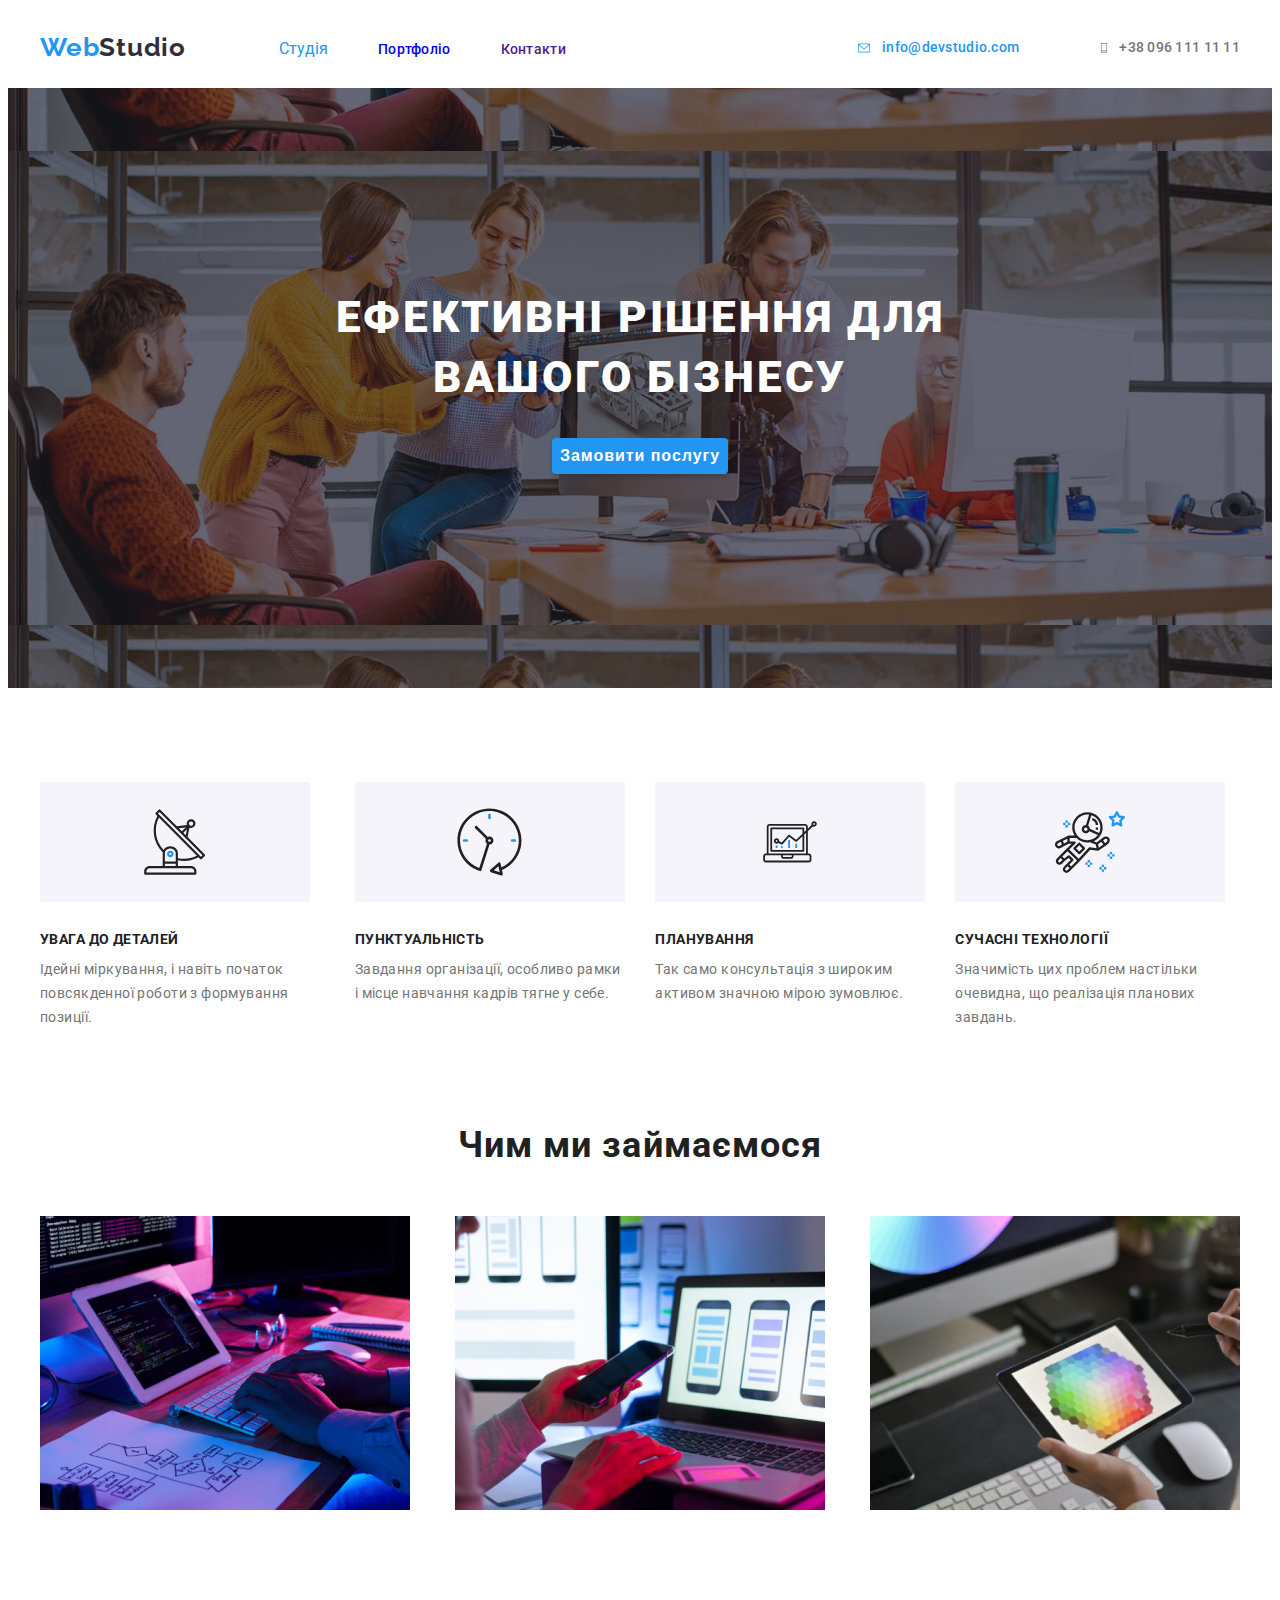
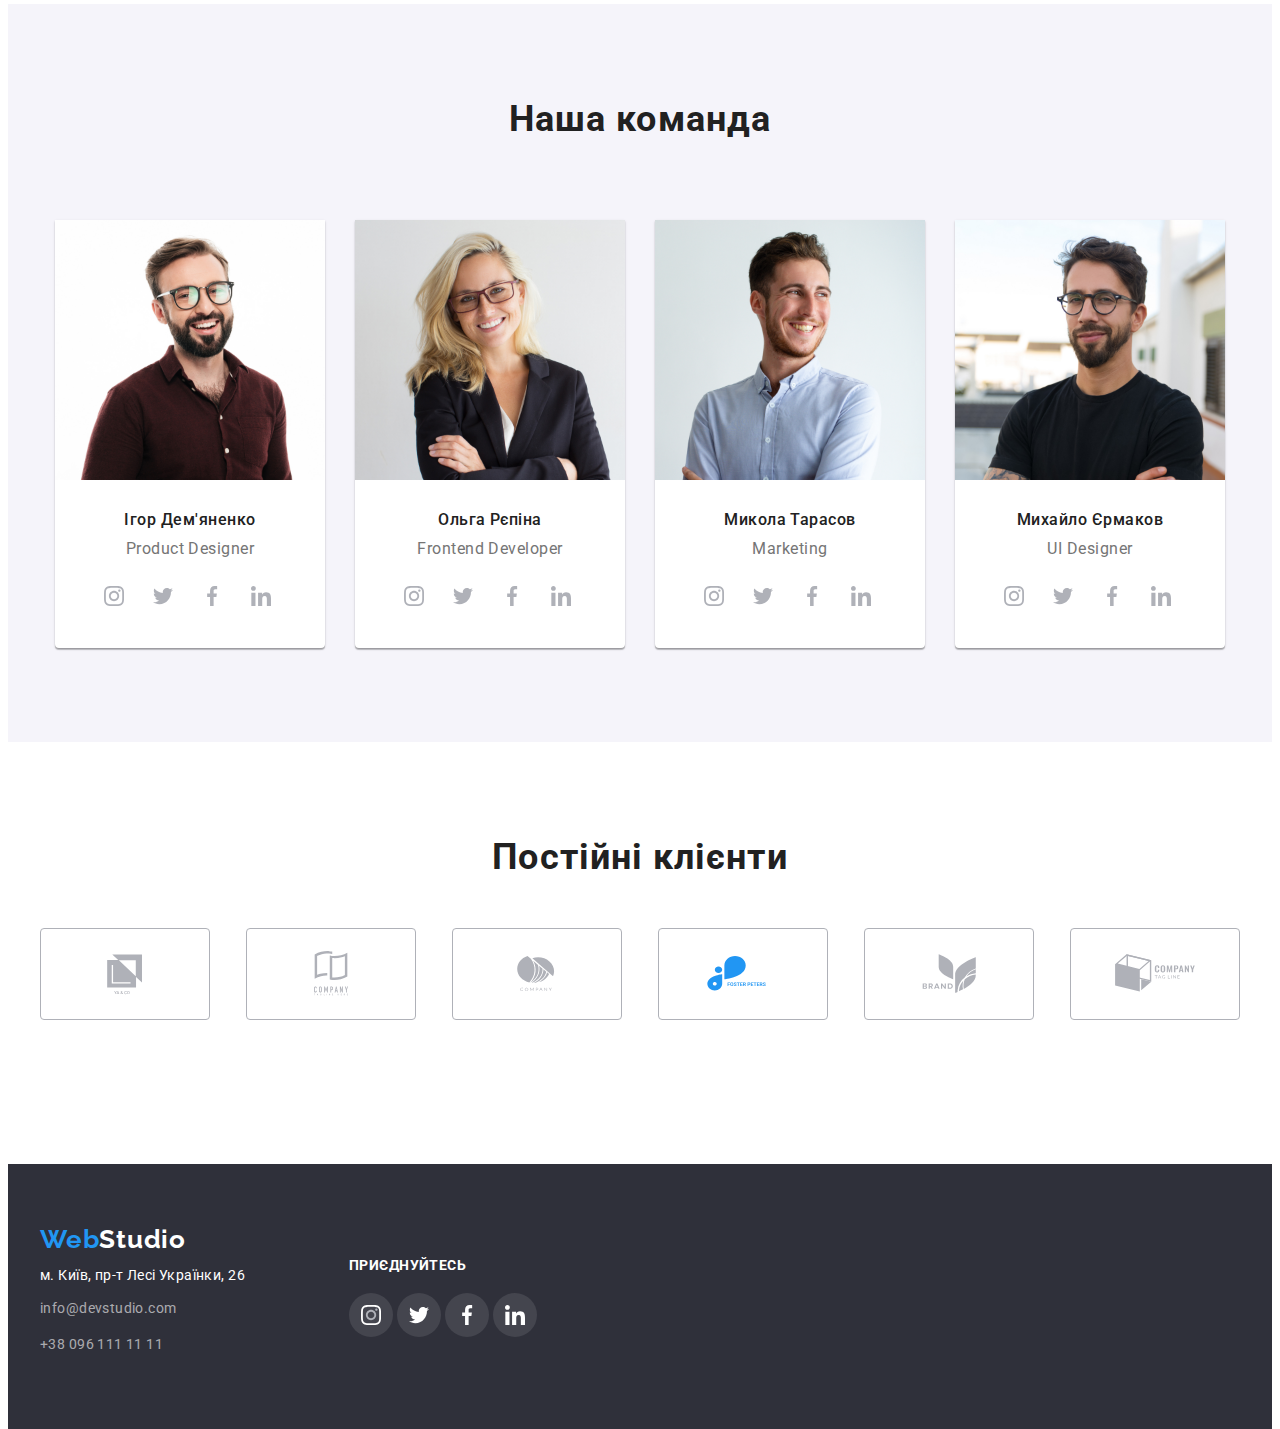
==== index.html @ 9d8afdd5 "Зробили ДЗ 4" ====
<!DOCTYPE html>
<html lang="uk">
   <head>
     <meta charset="UTF-8" />
     <meta http-equiv="X-UA-Compatible" content="IE=edge" />
     <meta name="viewport" content="width=device-width, initial-scale=1.0" />
     <title>Document</title>
     <link rel="preconnect" href="https://fonts.googleapis.com" />
     <link rel="preconnect" href="https://fonts.gstatic.com" crossorigin />
     <link
      href="https://fonts.googleapis.com/css2?family=Montserrat:wght@400;700&family=Raleway:wght@700&family=Roboto:wght@400;500;700;900&display=swap"
      rel="stylesheet"/>
     <link
      rel="stylesheet"
      href="https://cdnjs.cloudflare.com/ajax/libs/modern-normalize/1.0.0/modern-normalize.min.css"
      integrity="sha512-ISS7cAi1PEhQ8jnbJpJZMd29NlhNj4AWYyLOSp2CE/CsHxTCu+r+t0D2yoJudVrd0/8fTVPUVDzY5Tvli75u/g=="
      crossorigin="anonymous"/>

     <link rel="stylesheet" href="./css/styles.css" />
  </head>
  <body>
    <header class="page-header">
      <div class="container main">
        <a href="./index.html" class="logo"><span class="accent">Web</span>Studio</a>
        <nav>
          <ul class="site-nav list">
            <li class="item"><a href="" class="link-current">Студія</a></li>
            <li class="item">
              <a href="./portfolio.html" class="link">Портфоліо</a>
            </li>
            <li class="item"><a href="" class="link">Контакти</a></li>
          </ul>
        </nav>
        <ul class="contakt list">
          <li class="item">
             <a href="mailto:info@devstudio.com" class="contakt-link">
               <svg class="icon-envelope" width="16" hidden="12">
              <use href="./images/symbol-defs.svg#icon-envelope"></use>
             </svg> info@devstudio.com</a>
          </li>
          <li class="item">
             <a href="tel.:+380961111111" class="contakt-type">
              <svg class="icon-tel" width="10" hidden="16">
              <use href="./images/symbol-defs.svg#icon-tel"></use>
             </svg> +38 096 111 11 11</a>
          </li>
        </ul>
      </div>
    </header>
    <main>
      <!-- Герой-->
      <div class="overlay">
        <section class="section-heder content">
         <div class="container">
            <h1 class="section-title">Ефективні рішення для<br/>вашого бізнесу</h1>
            <button type="button" class="button">Замовити послугу</button>
          </div>
       </section>
     </div>

        <section class="section-benefits">
          <div class="container">
             <h1 class="visually-hidden">Наші переваги</h1>
              <ul class="list-benefits">

               <li class="blok">
                 <div class="icon">
                   <svg class="icon-antenna" width="70" hidden="70" >
                     <use href="./images/symbol-defs.svg#icon-antenna"></use>
                   </svg>
                 </div>
                 <h2 class="benefits-text list">УВАГА ДО ДЕТАЛЕЙ</h2>
                 <p class="desc">Ідейні міркування, і навіть початок повсякденної роботи з формування позиції.</p>
                </li>
               
                <li class="blok">
                  <div class="icon">
                    <svg class="icon-clock-1" width="70" hidden="70">
                      <use href="./images/symbol-defs.svg#icon-clock-1"></use>
                    </svg>
                  </div>
                 <h2 class="benefits-text list">ПУНКТУАЛЬНІСТЬ</h2>
                 <p class="desc">
                  Завдання організації, особливо рамки і місце навчання кадрів
                  тягне у себе.</p>
               </li>

               <li class="blok">
                  <div class="icon">
                    <svg class="icon-diagram" width="70" hidden="70">
                     <use href="./images/symbol-defs.svg#icon-diagram"></use>
                    </svg>
                  </div>
                 <h2 class="benefits-text list">ПЛАНУВАННЯ</h2>
                 <p class="desc">Так само консультація з широким активом значною мірою зумовлює.</p>
                </li>

                <li class="blok">
                  <div class="icon">
                     <svg class="icon-astronaut" width="70" hidden="70">
                      <use href="./images/symbol-defs.svg#icon-astronaut"></use>
                     </svg>
                 </div>
                 <h2 class="benefits-text list">СУЧАСНІ ТЕХНОЛОГІЇ</h2>
                 <p class="desc">
                  Значимість цих проблем настільки очевидна, що реалізація
                  планових завдань.</p>
               </li>
             </ul>
           </div>
        </section>

         <section class="section-subtitle aside">
           <div class="container">
              <h2 class="subtitle-text">Чим ми займаємося</h2>
             <ul class="subtitle-main">
               <li class="subtitle-list">
                 <div class="card">
                   <img src="./images/img1.jpg" alt="комп'ютер" width="370"/>
                 </div>
               </li>
               <li class="subtitle-list">
                 <div class="card">
                   <img src="./images/img2.jpg" alt="телефон" width="370"/>
                 </div>
               </li>
               <li class="subtitle-list">
                 <div class="card">
                   <img src="./images/img3.jpg" alt="комп'ютер" width="370"/>
                 </div>
               </li>
             </ul>
           </div>
        </section>

         <section class="team">
           <div class="container">
             <h2 class="team-title">Наша команда</h2>
             <ul class="team-main">
               <li class="team-list">
                 <div class="team-foto">
                   <img src="./images/img4.jpg" alt="Ігор Дем'яненко" width="270"/>
                  </div>
                   <h3 class="team-name">Ігор Дем'яненко</h3>
                   <p class="team-role">Product Designer</p>
                   <div class="networks-name">
                   <div class="icon-networks">
                    <svg class="icon-network-name" width="44" hidden="44" >
                      <use href="./images/symbol-defs.svg#icon-instagram"></use>
                    </svg>
                   </div>
                   <div class="icon-networks">
                    <svg class="icon-network-name" width="44" hidden="44" >
                      <use href="./images/symbol-defs.svg#icon-twitter"></use>
                    </svg>
                  </div>
                  <div class="icon-networks">
                    <svg class="icon-network-name" width="44" hidden="44" >
                      <use href="./images/symbol-defs.svg#icon-facebook"></use>
                    </svg>
                  </div>
                  <div class="icon-networks">
                    <svg class="icon-network-name" width="44" hidden="44" >
                      <use href="./images/symbol-defs.svg#icon-linkedin"></use>
                    </svg>
                  </div>
                  </div> 
                </li>
                
                <li class="team-list">
                   <div class="team-foto">
                     <img src="./images/img5.jpg" alt="Ольга Рєпіна" width="270"/>
                   </div>
                   <h3 class="team-name">Ольга Рєпіна</h3>
                   <p class="team-role">Frontend Developer</p>
                   <div class="networks-name">
                   <div class="icon-networks">
                    <svg class="icon-network-name" width="44" hidden="44" >
                      <use href="./images/symbol-defs.svg#icon-instagram"></use>
                    </svg>
                   </div>
                   <div class="icon-networks">
                    <svg class="icon-network-name" width="44" hidden="44" >
                      <use href="./images/symbol-defs.svg#icon-twitter"></use>
                    </svg>
                  </div>
                  <div class="icon-networks">
                    <svg class="icon-network-name" width="44" hidden="44" >
                      <use href="./images/symbol-defs.svg#icon-facebook"></use>
                    </svg>
                  </div>
                  <div class="icon-networks">
                    <svg class="icon-network-name" width="44" hidden="44" >
                      <use href="./images/symbol-defs.svg#icon-linkedin"></use>
                    </svg>
                  </div>
                  </div> 
                 </li>
                 <li class="team-list">
                 <div class="team-foto">
                   <img src="./images/img6.jpg" alt="Микола Тарасов" width="270"/>
                 </div>
                   <h3 class="team-name">Микола Тарасов</h3>
                   <p class="team-role">Marketing</p>
                   <div class="networks-name">
                   <div class="icon-networks">
                    <svg class="icon-network-name" width="44" hidden="44" >
                      <use href="./images/symbol-defs.svg#icon-instagram"></use>
                    </svg>
                   </div>
                   <div class="icon-networks">
                    <svg class="icon-network-name" width="44" hidden="44" >
                      <use href="./images/symbol-defs.svg#icon-twitter"></use>
                    </svg>
                  </div>
                  <div class="icon-networks">
                    <svg class="icon-network-name" width="44" hidden="44" >
                      <use href="./images/symbol-defs.svg#icon-facebook"></use>
                    </svg>
                  </div>
                  <div class="icon-networks">
                    <svg class="icon-network-name" width="44" hidden="44" >
                      <use href="./images/symbol-defs.svg#icon-linkedin"></use>
                    </svg>
                  </div>
                  </div> 
                 </li>
                 <li class="team-list">
                   <div class="team-foto">
                     <img
                     src="./images/img7.jpg"
                     alt="Михайло Єрмаков"
                     width="270"/>
                   </div>
                   <h3 class="team-name">Михайло Єрмаков</h3>
                   <p class="team-role">UI Designer</p>
                   <div class="networks-name">
                   <div class="icon-networks">
                    <svg class="icon-network-name" width="44" hidden="44" >
                      <use href="./images/symbol-defs.svg#icon-instagram"></use>
                    </svg>
                   </div>
                   <div class="icon-networks">
                    <svg class="icon-network-name" width="44" hidden="44" >
                      <use href="./images/symbol-defs.svg#icon-twitter"></use>
                    </svg>
                  </div>
                  <div class="icon-networks">
                    <svg class="icon-network-name" width="44" hidden="44" >
                      <use href="./images/symbol-defs.svg#icon-facebook"></use>
                    </svg>
                  </div>
                  <div class="icon-networks">
                    <svg class="icon-network-name" width="44" hidden="44" >
                      <use href="./images/symbol-defs.svg#icon-linkedin"></use>
                    </svg>
                    </div>
                  </div> 
                 </li>
              </ul>
           </div>
        </section>
        <section class="clients-cards">
          <div class="container">
              <ul class="list">
                <li>
                 <h3 class="name">Постійні клієнти</h2>
               </li>
               <li>
               <div class="clients">
                <svg class="icon-list" width="44" hidden="44">
                <use href="./images/symbol-defs.svg#icon-Logo"></use>
                </svg> 
                <svg class="icon-list" width="44" hidden="44">
                <use href="./images/symbol-defs.svg#icon-L-compane"></use>
                </svg> 
                <svg class="icon-list" width="44" hidden="44">
                <use href="./images/symbol-defs.svg#icon-Logo-company"></use>
                </svg>
                <svg class="icon-list" width="44" hidden="44">
                <use href="./images/symbol-defs.svg#icon-peners"></use>
                </svg>
                <svg class="icon-list" width="44" hidden="44">
                <use href="./images/symbol-defs.svg#icon-brand"></use>
                </svg>
                <svg class="icon-list" width="44" hidden="44">
                <use href="./images/symbol-defs.svg#icon-company"></use>
                </svg>
               </div>
               </li>
             </ul>
          </div>
        </section>
    </main>
       <footer>
          <section class="part">
             <div class="container footer">
              <div class="container-info">
                 <a href="./index.html" class="logo"><span class="accent">Web</span><span class="studio">Studio</span></a>
                  <address class="info">
                      м. Київ, пр-т Лесі Українки, 26
                  </address>
                 <address>
                   <ul class="info list">
                    <li>
                       <a href="mailto:info@devstudio.com" class="info-link">info@devstudio.com</a>
                     </li>
                     <li>
                       <a href="tel.:+380961111111" class="info-link">+38 096 111 11 11</a>
                     </li>
                   </ul>
               </address>
              </div>
             <div>
              <h3 class="text-name">приєднуйтесь</h3>
              <div class="icon-footer">
                <svg class="icon-name" width="44" hidden="44" >
                  <use href="./images/symbol-defs.svg#icon-instagram"></use>
                </svg>
               </div>
               <div class="icon-footer">
                <svg class="icon-name" width="44" hidden="44" >
                  <use href="./images/symbol-defs.svg#icon-twitter"></use>
                </svg>
               </div>
                <div class="icon-footer">
                <svg class="icon-name" width="44" hidden="44" >
                  <use href="./images/symbol-defs.svg#icon-facebook"></use>
                </svg>
               </div>
                <div class="icon-footer">
                <svg class="icon-name" width="44" hidden="44" >
                  <use href="./images/symbol-defs.svg#icon-linkedin"></use>
                </svg>
                </div>
             </div>
            </div>
        </section>
      </footer>
  </body>
</html>
---- css/styles.css ----
/*цвет основного текста чорный #212121;*/
/*вторичный цвет  #757575;*/
/*акцент  голубой #2196F3;*/
/*цвет фона background: #FFFFFF; */
/* вторичный цвет фона background: #2F303A; */
:root {
  --primary-text-color: #212121;
  --title-text-color: #757575;
  --accent-color: #2196f3;
  --primary-white-color: #ffffff;
  --title-background-color: #2f303a;
}

body {
  color: var(--primary-text-color);
  font-family: "Roboto", sans-serif;
  margin-bottom: 0;
}

.list {
  margin: 0;
  padding: 0;
  list-style: none;
}

img {
  display: block;
  max-width: 100%;
  height: auto;
}

h1,
h2,
h3,
h4,
h5,
h6,
p {
  margin: 0;
}

.container {
  align-items: center;
  width: 1200px;
  margin-left: auto;
  margin-right: auto;
  padding-left: 15px;
  padding-right: 15px;
  /* outline: 2px solid brown; */
}

section {
  padding-top: 94px;
  padding-bottom: 94px;
}

/* Шапка */

.main {
  display: flex;
  height: 80px;
}

.page-header {
  border-botton: 1px solid #ECECEC;
}

.logo {
  margin-right: 93px;
  color: var(--title-background-color);
  font-family: "Raleway", sans-serif;
  font-weight: 700;
  font-size: 26px;
  line-height: 1.2;
  letter-spacing: 0.03em;
  text-decoration: none;
}
.accent {
  color: var(--accent-color);
}

/* site-nav list */

.site-nav {
  display: flex;
}

.site-nav .item + .item {
  margin-left: 50px;
}

.link {
  padding-top: 32px;
  padding-bottom: 32px;

  font-weight: 500;
  font-size: 14px;
  line-height: 1.14;
  letter-spacing: 0.02em;
  text-decoration: none;
}

.link-current {
  padding-top: 32px;
  padding-bottom: 32px;
  color: var(--accent-color);
  text-decoration: none;
}

.link:focus,
.link:hover {
  color: var(--accent-color);
}

/* contakt list */

.contakt {
  display: flex;
  margin-left: auto;
}

.contakt .item + .item {
  margin-left: 40px;
}

.contakt-link {
  color: var(--accent-color);
  text-decoration: none;
  font-style: normal;
  font-weight: 500;
  font-size: 14px;
  line-height: 1.14;
  letter-spacing: 0.02em;
  display: flex;
  align-items: center;
}

.contakt-link:focus,
.contakt-link:hover {
  color: var(--accent-color);
}
.icon-envelope {
  width: 16px;
  height: 12px;
  margin-right: 10px;
  padding: 0;
  margin-bottom: 0;
  fill: currentColor;
}

.icon-envelope:focus,
.icon-envelope:hover {
  color: var(--accent-color);
}
.contakt-type {
  padding-left: 40px;
  color: var(--title-text-color);
  text-decoration: none;
  font-style: normal;
  font-weight: 500;
  font-size: 14px;
  line-height: 1.14px;
  letter-spacing: 0.02em;
  display: flex;
  align-items: center
}
.contakt-type:focus,
.contakt-type:hover {
  color: var(--accent-color);
}

.icon-tel {
  width: 10px;
  height: 16px;
  margin-right: 10px;
  margin-bottom: 0px;
  padding: 0;
  fill: currentColor;
}

.icon-tel:focus,
.icon-tel:hover {
  color: var(--accent-color);
}

/* Герой */
/* секція */

.section-heder {
  text-align: center;
}

.content {
  padding-top: 200px;
  padding-bottom: 200px;
}

.overlay {
  max-width: 1600px;
  height: 600px;
  margin-left: auto;
  margin-right: auto;
  background-image: linear-gradient(to right, rgba(47, 48, 58, 0.4), rgba(47, 48, 58, 0.4)), url(../images/Img-min.jpg);
  background-position: center;
  background-size: contain;
  background-color: var(--title-background-color);

}
.section-title {
  margin-top: 0;
  margin-bottom: 30px;

  color: var(--primary-white-color);
  font-weight: 900;
  font-size: 44px;
  line-height: 1.36;
  text-align: center;
  letter-spacing: 0.06em;
  text-transform: uppercase;
}
.button {
  display: inline-block;
  min-width: 152px;
  border-radius: 4px;
  padding: 11px, 24px;

  color: var(--primary-white-color);
  background: var(--accent-color);
  font-weight: 700;
  font-size: 16px;
  line-height: 1.88;
  letter-spacing: 0.06em;
  text-align: center;
  cursor: pointer;
  box-shadow: 0px 4px 4px rgba(0, 0, 0, 0.15);
  border-color: transparent;
}

.button:hover,
.button:focus {
  color: var(--primary-white-color);
  background-color: var(--accent-color);
}


/* Наші переваги */

.visually-hidden {
  position: absolute;
  white-space: nowrap;
  width: 1px;
  height: 1px;
  overflow: hidden;
  border: 0;
  padding: 0;
  clip: rect(0 0 0 0);
  clip-path: inset(50%);
  margin: -1px;
}

.benefits-text {
  width: 270px;
  margin-bottom: 10px;
  font-weight: 700;
  font-size: 14px;
  line-height: 1.14;
  letter-spacing: 0.03em;
  text-transform: uppercase;
  font-style: normal;
}

.desc {
  color: var(--title-text-color);
  font-weight: 400;
  font-size: 14px;
  line-height: 1.71;
  letter-spacing: 0.03em;
}

.blok {
  display: block;
  margin-right: 30px;
}
.list-benefits {
  display: flex;
  list-style: none;
  padding-left: 0;
  margin-block-start: 0;
  margin-block-end: 0;
}

.blok:last-child {
  margin-right: 0px;
}

.icon {
  display: block;
  width: 270px;
  height: 120px;
  margin-bottom: 30px;
  background-color: #F5F4FA;
}

.icon-antenna {
  height: 70px;
  width: 65.32px;
  margin: 25px 102.34px;
}

.icon-clock-1 {
  height: 70px;
  width: 66.96px;
  margin: 25px 101.54px;
}

.icon-diagram {
  height: 53.60px;
  width: 70px;
  margin: 33px 100px;
}

.icon-astronaut {
  height: 70px; 
  width: 70px;
  margin: 25px 100px;
}

/* Чим ми займаємось */

.subtitle-text {
  margin-top: 0;
  margin-bottom: 50px;

  color: var(--primary-text-color);
  font-weight: 700;
  font-size: 36px;
  line-height: 1.17;
  letter-spacing: 0.03em;
  text-align: center;
}

.aside {
  padding-top: 0px;
}

.subtitle-main {
  margin: 0;
  padding: 0;
  display: flex;
  max-width: 100%;
  height: auto;
  justify-content: space-between;
  flex-wrap: wrap;
}

.subtitle-list {
  list-style: none; 
}

.subtitle-main:nth-child(3n) {
  margin-right: 0px;
}

/* Наша команда */

.team {
  background: #f5f4fa;
}

.team-main {
  margin: 0;
  padding: 0;
  list-style: none;
  display: flex;
  flex-wrap: wrap;
  justify-content: center;
  margin-left: calc(-1*30);
  margin-top: calc(-1*30);
}

.team-main > .team-list {
  margin-right: 30px;
  margin-top: 30px;
  flex-basis: calc(100% / 4 - 30px);
}

.team-list:nth-child(4n) {
  margin-right: 0px;
}

.team-list {
  background: #FFFFFF;
  box-shadow: 0px 1px 3px rgba(0, 0, 0, 0.12), 0px 1px 1px rgba(0, 0, 0, 0.14), 0px 2px 1px rgba(0, 0, 0, 0.2);
  border-radius: 0px 0px 4px 4px;
  
}
.team-title {
  margin-top: 0px;
  margin-bottom: 50px;

  color: var(--primary-text-color);
  font-weight: 700;
  font-size: 36px;
  line-height: 1.17;
  letter-spacing: 0.03em;
  text-align: center;
}
.team-name {
  margin-top: 30px;
  margin-bottom: 10px;

  color: var(--primary-text-color);
  font-weight: 500;
  font-size: 16px;
  line-height: 1.19;
  letter-spacing: 0.03em;
  text-align: center;
}
.team-role {
  margin-top: 0px;
  margin-bottom: 0px;
  padding-bottom: 16px;

  color: var(--title-text-color);
  font-weight: 400;
  font-size: 16px;
  line-height: 1.19;
  letter-spacing: 0.03em;
  text-align: center;
 }

 .icon-network-name {
  display: inline-flex;
  width: 20px;
  height: 20px;
  margin: 12px; 
  fill: #AFB1B8;
}

.icon-networks {
  display: inline-flex;
  width: 44px;
  height: 44px; 
  margin-right: 5px;
  margin-bottom: 30px;
  border-radius: 50%;
  
}

.icon-network-name:focus,
.icon-network-name:hover {
  fill: var(--primary-white-color);
}

.icon-networks:focus,
.icon-networks:hover {
  cursor: pointer;
  background-color: var(--accent-color);
}

.networks-name {
  display: flex;
 justify-content: center;
}
 
 

 /* Постійні клієнти */

 .clients {
  display: flex;
  justify-content: space-between;
  gap: 30px;
 }

 .name {
  margin-bottom: 50px;
  font-weight: 700;
  font-size: 36px;
  text-align: center;
  letter-spacing: 0.03em;
 }

.icon-list {
  display: inline-flex;
  width: 170px;
  height: 92px;
  box-sizing: border-box;
  border: 1px solid #AFB1B8;
  border-radius: 4px;
  margin-bottom: 50px;
  flex-basis: calc((100%-150px)/6);
}
.icon-list:focus,
.icon-list:hover {
  cursor: pointer;
  border-color: var(--accent-color);
}

 
/* Футер */

.info {
  color: #ffffff;
  font-style: normal;
  font-weight: 400;
  font-size: 14px;
  line-height: 1.71;
  letter-spacing: 0.03em;
  margin-top: 9px;
}

.studio {
  color: var(--primary-white-color);
}

.info-link {
  margin-bottom: 12px;
  display: inline-block;
  color: rgba(255, 255, 255, 0.6);
  font-weight: 400;
  font-size: 14px;
  line-height: 1.71;
  letter-spacing: 0.03em;
  text-decoration: none;
}
.part {
  padding-top: 60px;
  padding-bottom: 60px;
  background-color: var(--title-background-color);
}

.text-name {
  margin-bottom: 20px;
  font-weight: 700;
  font-size: 14px;
  line-height: 16px;
  letter-spacing: 0.03em;
  text-transform: uppercase;
  color: #FFFFFF;
}

.icon-footer{
  display: inline-flex;
  width: 44px;
  height: 44px;
  background: rgba(255, 255, 255, 0.1);
  border-radius: 50%;
  
}
.icon-name {
  display: block;
  width: 20px;
  height: 20px;
  margin: 12px;
  fill: var(--primary-white-color);
}

.icon-name:focus,
.icon-name:hover {
  cursor: pointer;
}

.icon-footer:focus,
.icon-footer:hover {
  background: var(--accent-color);
}
.container-info {
  margin-right: 70px;
}

.footer {
  display: flex;
  justify-content: left;
}

/* Портфоліо */

/* Герой */

.button-type {
  padding: 6px 22px;
  margin-right: 8px;
  color: var(--primary-text-color);
  font-weight: 500;
  font-size: 16px;
  line-height: 1.63;
  text-align: center;
  letter-spacing: 0.03em;
  cursor: pointer;
  border-radius: 4px;
  border-color: transparent;
}

.button-type:hover,
.button-type:focus {
  color: #ffffff;
  background-color: var(--accent-color);
  box-shadow: 0px 3px 1px rgba(0, 0, 0, 0.1), 0px 1px 2px rgba(0, 0, 0, 0.08), 0px 2px 2px rgba(0, 0, 0, 0.12);
  border-radius: 4px;
}

.button-list {
  padding-bottom: 56px;
  padding-left: 0px;
  display: flex;
  justify-content: center;
}

.button-type:last-child {
  margin-right: 0px;
}

.project-name {
  margin-top: 0px;
  margin-left: 24px;
  margin-bottom: 4px;
  margin-right: 24px;

  font-weight: 700;
  font-size: 18px;
  line-height: 2;
  letter-spacing: 0.06em;
}

.project-link {
  margin-top: 20px;
  margin-left: 24px;
  margin-bottom: 20px;
  margin-right: 24px;

  color: var(--title-text-color);
  font-weight: 400;
  font-size: 16px;
  line-height: 1.88;
  letter-spacing: 0.03em;
}

.card-set {
  list-style: none;
  flex-wrap: wrap;
  display: flex;
  justify-content: center;
}

.list-card  {
  width: 370px;
  box-sizing: border-box;
  border: 1px solid #EEEEEE;
  margin-right: 30px;
  margin-bottom: 30px;
  flex: calc(100%/3 - 60px);
  
}

.list-card:focus,
.list-card:hover {
  cursor: pointer;
  background: #FFFFFF;
  border: 1px solid #EEEEEE;
  box-shadow: 0px 1px 1px rgba(0, 0, 0, 0.12), 0px 4px 4px rgba(0, 0, 0, 0.06), 1px 4px 6px rgba(0, 0, 0, 0.16);
}

.list-card:nth-child(3n) {
  margin-right: 0px; 
} 

.list-card:nth-last-child(-n + 3) { 
  margin-bottom: 0px;
}
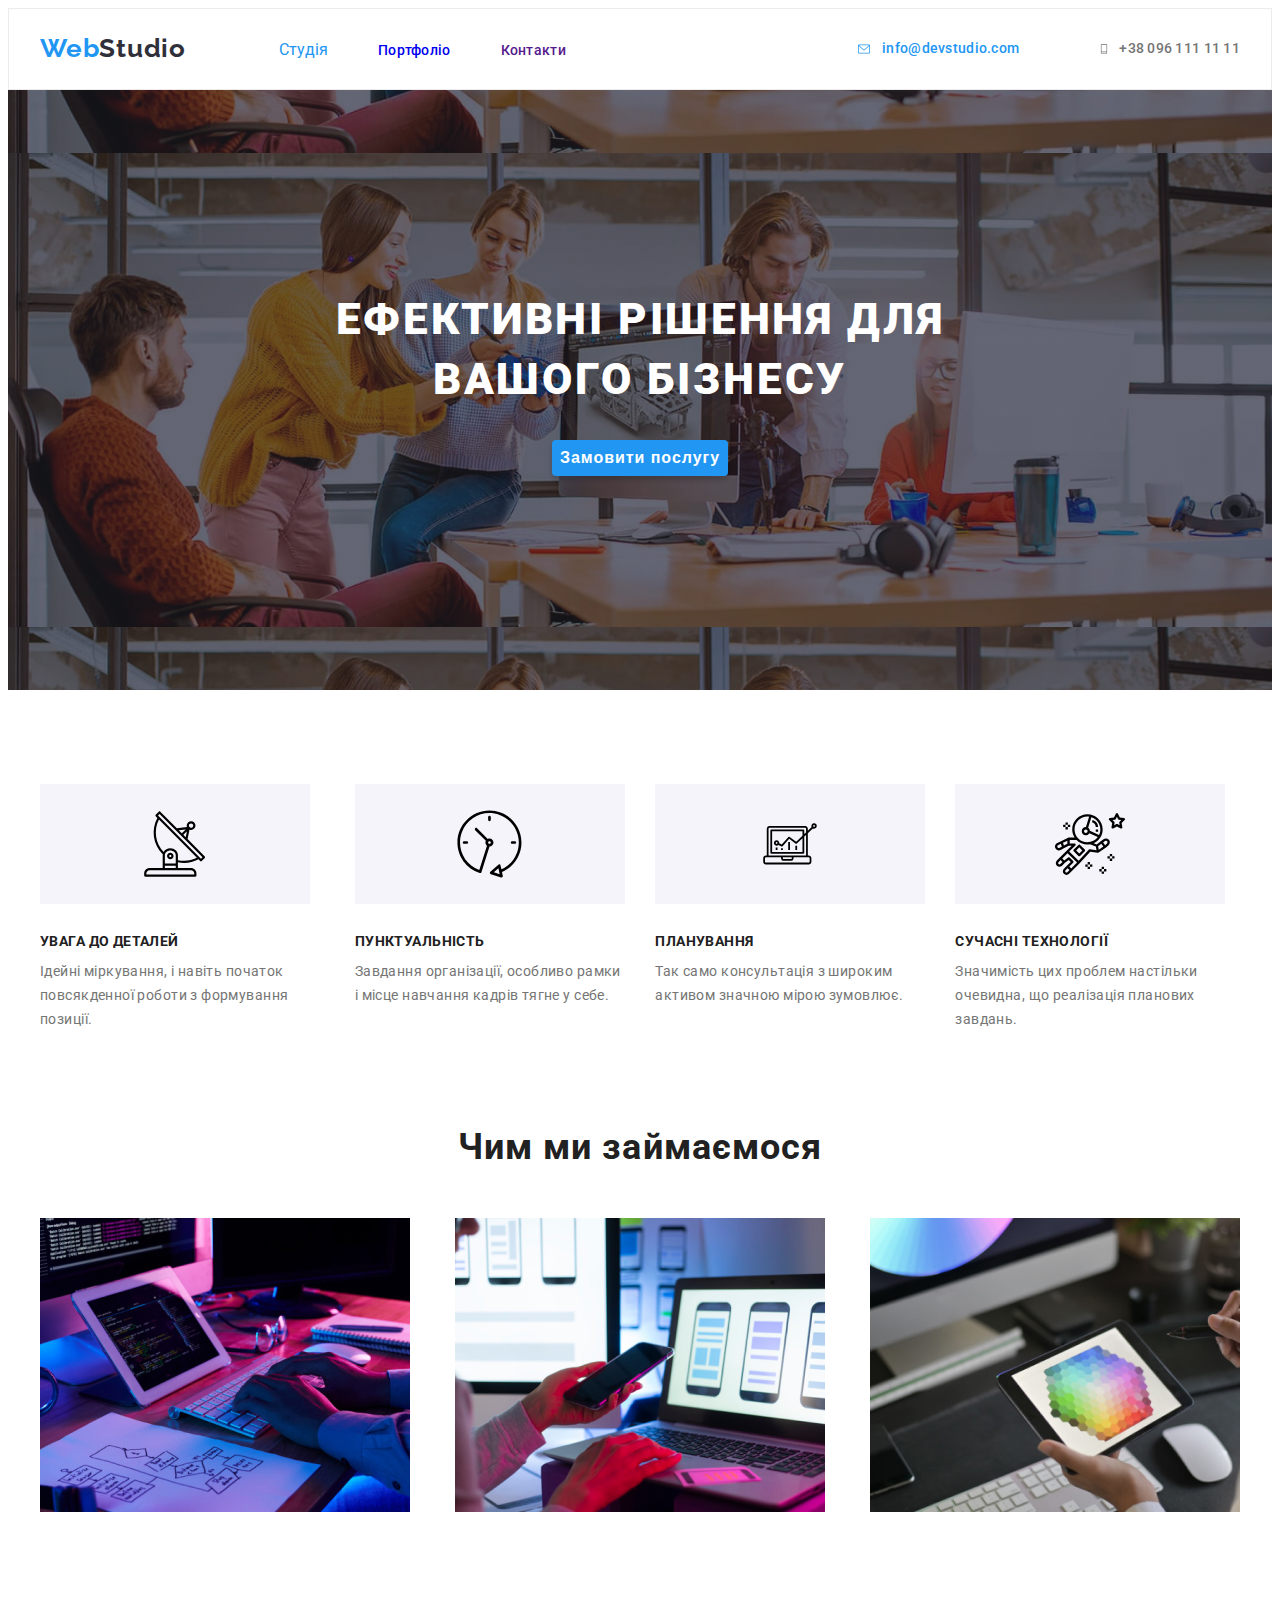
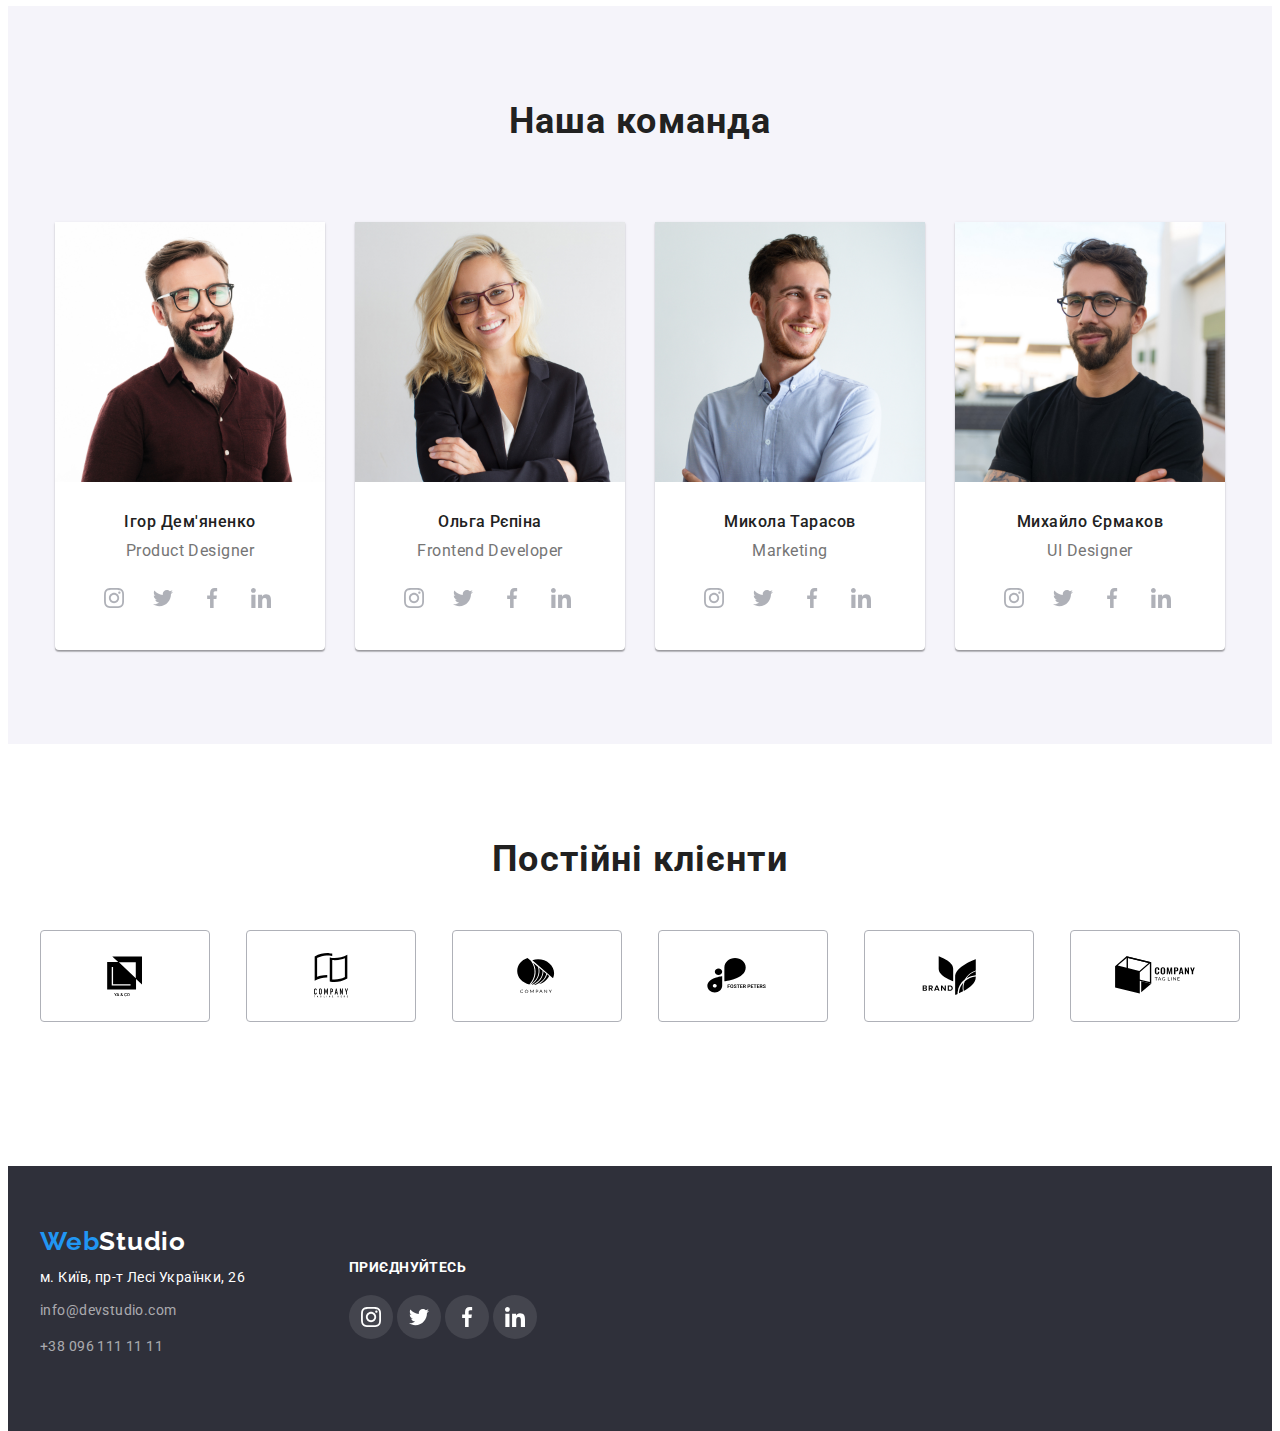
==== commit a958d237: "зробили бордер" ====
--- a/index.html
+++ b/index.html
@@ -15,7 +15,6 @@
       href="https://cdnjs.cloudflare.com/ajax/libs/modern-normalize/1.0.0/modern-normalize.min.css"
       integrity="sha512-ISS7cAi1PEhQ8jnbJpJZMd29NlhNj4AWYyLOSp2CE/CsHxTCu+r+t0D2yoJudVrd0/8fTVPUVDzY5Tvli75u/g=="
       crossorigin="anonymous"/>
-
      <link rel="stylesheet" href="./css/styles.css" />
   </head>
   <body>
--- a/css/styles.css
+++ b/css/styles.css
@@ -62,7 +62,7 @@
 }
 
 .page-header {
-  border-botton: 1px solid #ECECEC;
+  border: 1px solid #ECECEC;
 }
 
 .logo {
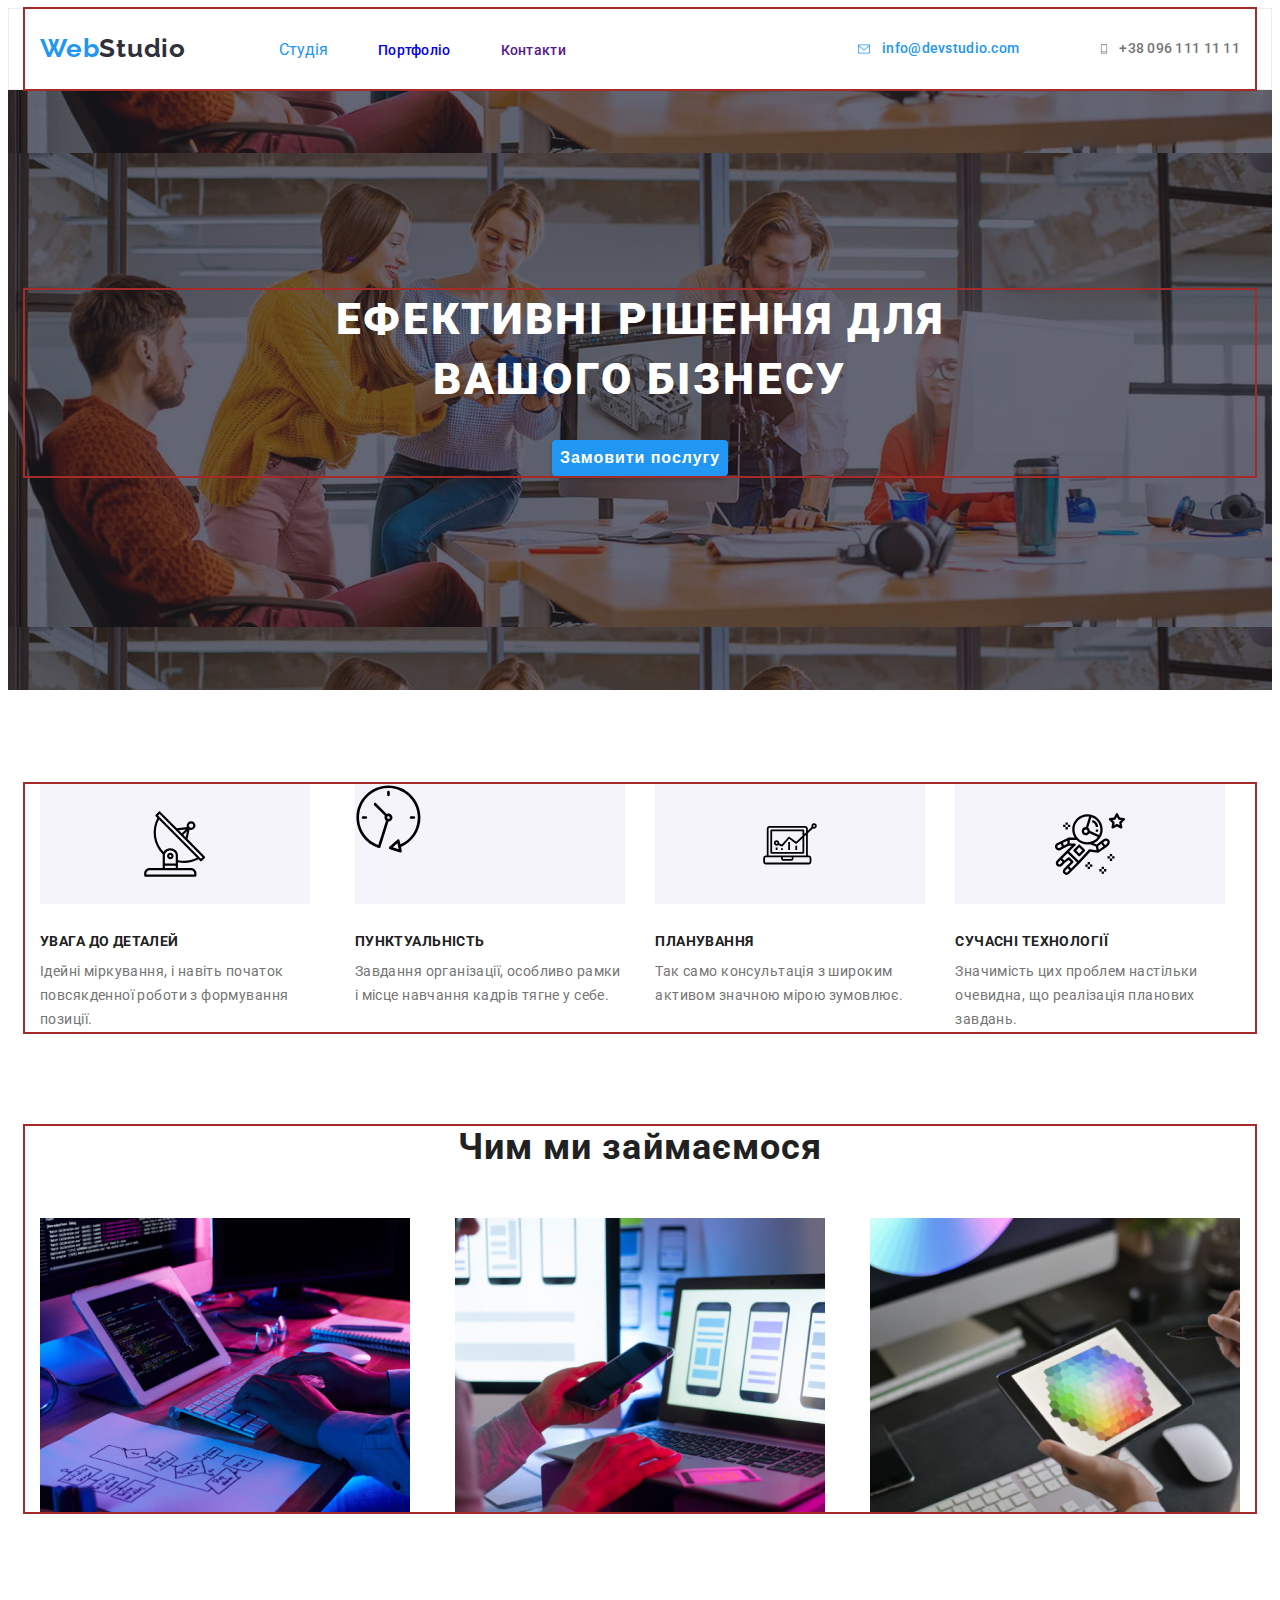
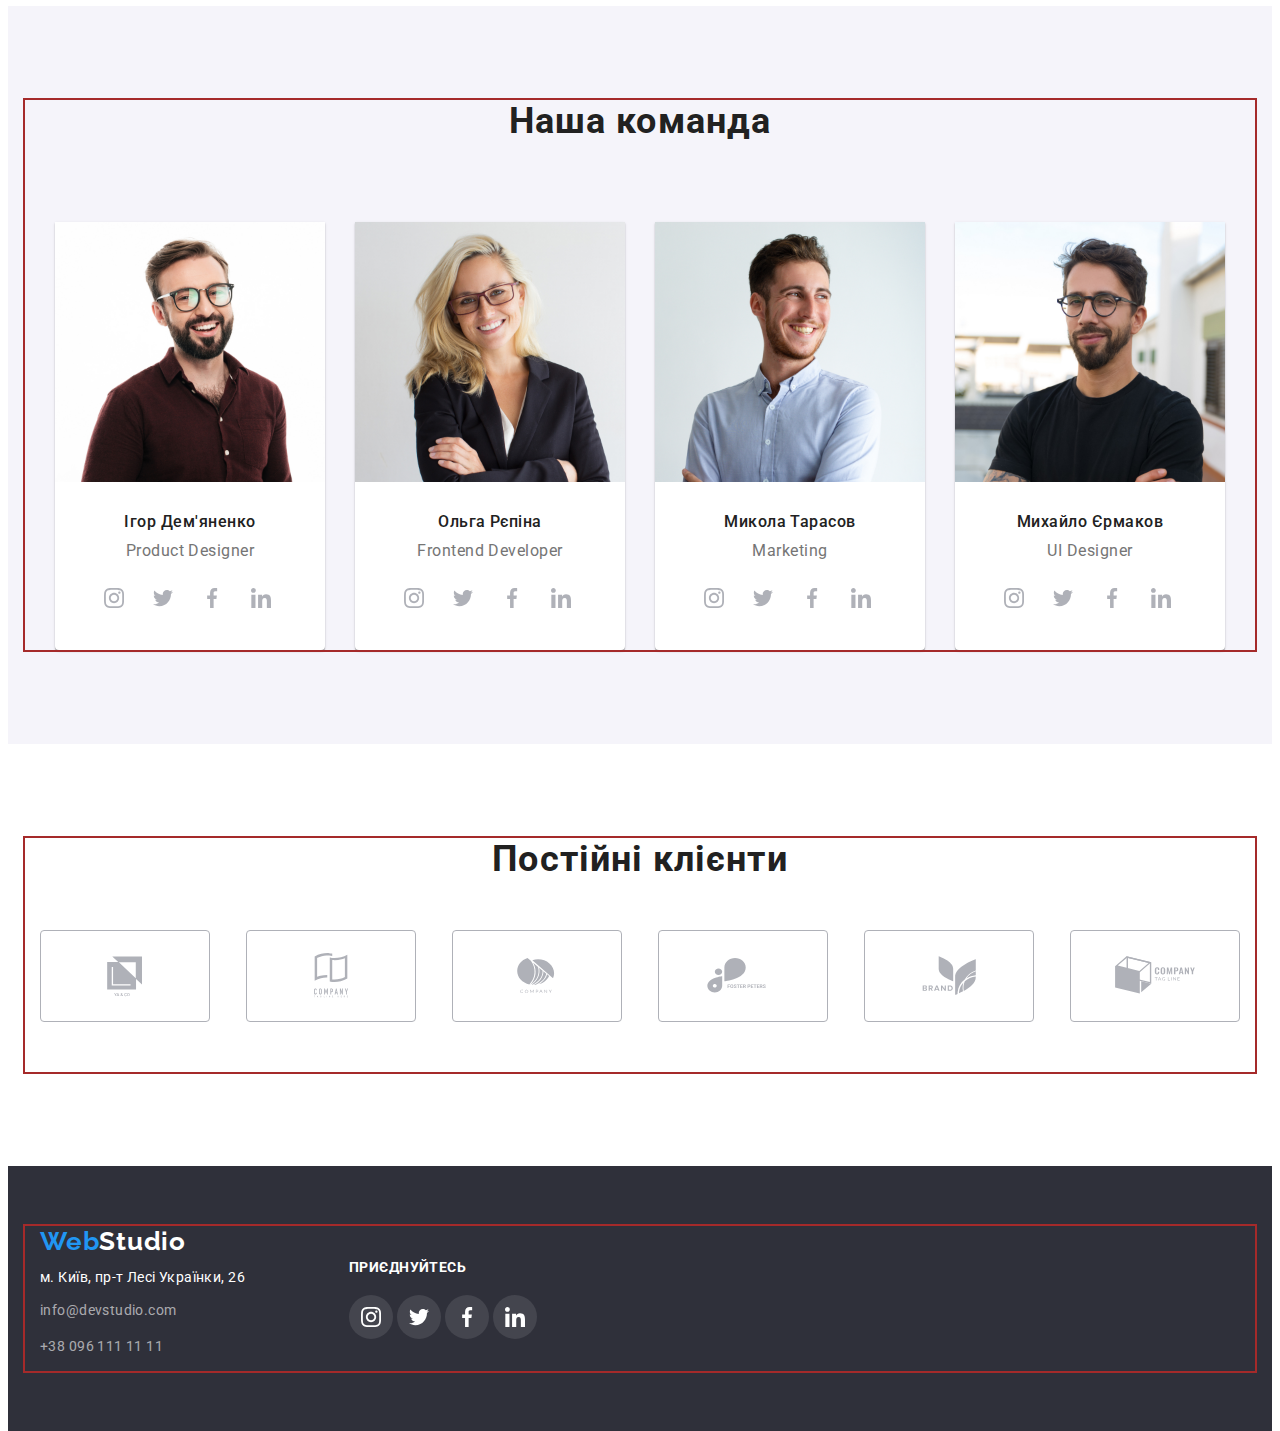
==== commit 96b85de7: "зробили постійних клієнтів" ====
--- a/index.html
+++ b/index.html
@@ -136,34 +136,30 @@
            <div class="container">
              <h2 class="team-title">Наша команда</h2>
              <ul class="team-main">
-               <li class="team-list">
-                 <div class="team-foto">
-                   <img src="./images/img4.jpg" alt="Ігор Дем'яненко" width="270"/>
-                  </div>
+                 <li class="team-list">
+                    <div class="team-foto">
+                      <img src="./images/img4.jpg" alt="Ігор Дем'яненко" width="270"/>
+                    </div>
                    <h3 class="team-name">Ігор Дем'яненко</h3>
                    <p class="team-role">Product Designer</p>
-                   <div class="networks-name">
-                   <div class="icon-networks">
-                    <svg class="icon-network-name" width="44" hidden="44" >
-                      <use href="./images/symbol-defs.svg#icon-instagram"></use>
-                    </svg>
-                   </div>
-                   <div class="icon-networks">
-                    <svg class="icon-network-name" width="44" hidden="44" >
-                      <use href="./images/symbol-defs.svg#icon-twitter"></use>
-                    </svg>
-                  </div>
-                  <div class="icon-networks">
-                    <svg class="icon-network-name" width="44" hidden="44" >
-                      <use href="./images/symbol-defs.svg#icon-facebook"></use>
-                    </svg>
-                  </div>
-                  <div class="icon-networks">
-                    <svg class="icon-network-name" width="44" hidden="44" >
-                      <use href="./images/symbol-defs.svg#icon-linkedin"></use>
-                    </svg>
-                  </div>
-                  </div> 
+                   <ul class="networks-name">
+                      <li class="icon-networks">
+                       <svg class="icon-network-name" width="44" hidden="44" >
+                       <use href="./images/symbol-defs.svg#icon-instagram"></use></svg>
+                     </li>
+                     <li class="icon-networks">
+                       <svg class="icon-network-name" width="44" hidden="44" >
+                       <use href="./images/symbol-defs.svg#icon-twitter"></use></svg>
+                     </li>
+                     <li class="icon-networks">
+                       <svg class="icon-network-name" width="44" hidden="44" >
+                        <use href="./images/symbol-defs.svg#icon-facebook"></use></svg>
+                     </li>
+                     <li class="icon-networks">
+                        <svg class="icon-network-name" width="44" hidden="44" >
+                        <use href="./images/symbol-defs.svg#icon-linkedin"></use></svg>
+                     </li>
+                    </ul> 
                 </li>
                 
                 <li class="team-list">
--- a/css/styles.css
+++ b/css/styles.css
@@ -46,7 +46,7 @@
   margin-right: auto;
   padding-left: 15px;
   padding-right: 15px;
-  /* outline: 2px solid brown; */
+  outline: 2px solid brown;
 }
 
 section {
@@ -308,9 +308,11 @@
 }
 
 .icon-clock-1 {
+  
   height: 70px;
   width: 66.96px;
-  margin: 25px 101.54px;
+  /* margin: 25px 101.54px; */
+
 }
 
 .icon-diagram {
@@ -449,22 +451,24 @@
 
 .icon-network-name:focus,
 .icon-network-name:hover {
-  fill: var(--primary-white-color);
+  cursor: pointer;
+  color: var(--primary-white-color);
+  
 }
 
 .icon-networks:focus,
 .icon-networks:hover {
-  cursor: pointer;
+  
+  
   background-color: var(--accent-color);
 }
 
 .networks-name {
   display: flex;
- justify-content: center;
+  padding-inline-start: 0px;
+  justify-content: center;
 }
  
- 
-
  /* Постійні клієнти */
 
  .clients {
@@ -477,6 +481,7 @@
   margin-bottom: 50px;
   font-weight: 700;
   font-size: 36px;
+  line-height: 1.17;
   text-align: center;
   letter-spacing: 0.03em;
  }
@@ -485,6 +490,7 @@
   display: inline-flex;
   width: 170px;
   height: 92px;
+  fill: #AFB1B8;
   box-sizing: border-box;
   border: 1px solid #AFB1B8;
   border-radius: 4px;
@@ -494,6 +500,7 @@
 .icon-list:focus,
 .icon-list:hover {
   cursor: pointer;
+  fill: var(--accent-color);
   border-color: var(--accent-color);
 }
 
@@ -588,20 +595,21 @@
   text-align: center;
   letter-spacing: 0.03em;
   cursor: pointer;
+  border-color: transparent;
+  box-shadow: 0px 3px 1px rgba(0, 0, 0, 0.1), 0px 1px 2px rgba(0, 0, 0, 0.08), 0px 2px 2px rgba(0, 0, 0, 0.12);
   border-radius: 4px;
-  border-color: transparent;
+
 }
 
 .button-type:hover,
 .button-type:focus {
   color: #ffffff;
   background-color: var(--accent-color);
-  box-shadow: 0px 3px 1px rgba(0, 0, 0, 0.1), 0px 1px 2px rgba(0, 0, 0, 0.08), 0px 2px 2px rgba(0, 0, 0, 0.12);
-  border-radius: 4px;
+  
 }
 
 .button-list {
-  padding-bottom: 56px;
+  margin-bottom: 56px;
   padding-left: 0px;
   display: flex;
   justify-content: center;
@@ -639,18 +647,20 @@
 .card-set {
   list-style: none;
   flex-wrap: wrap;
-  display: flex;
+  display: inline-flex;
   justify-content: center;
+  /* padding-inline-start:0px; */
 }
 
 .list-card  {
+  display: block;
   width: 370px;
-  box-sizing: border-box;
-  border: 1px solid #EEEEEE;
+  height: 404px;
   margin-right: 30px;
   margin-bottom: 30px;
   flex: calc(100%/3 - 60px);
-  
+  box-sizing: border-box;
+  border: 1px solid #EEEEEE;
 }
 
 .list-card:focus,
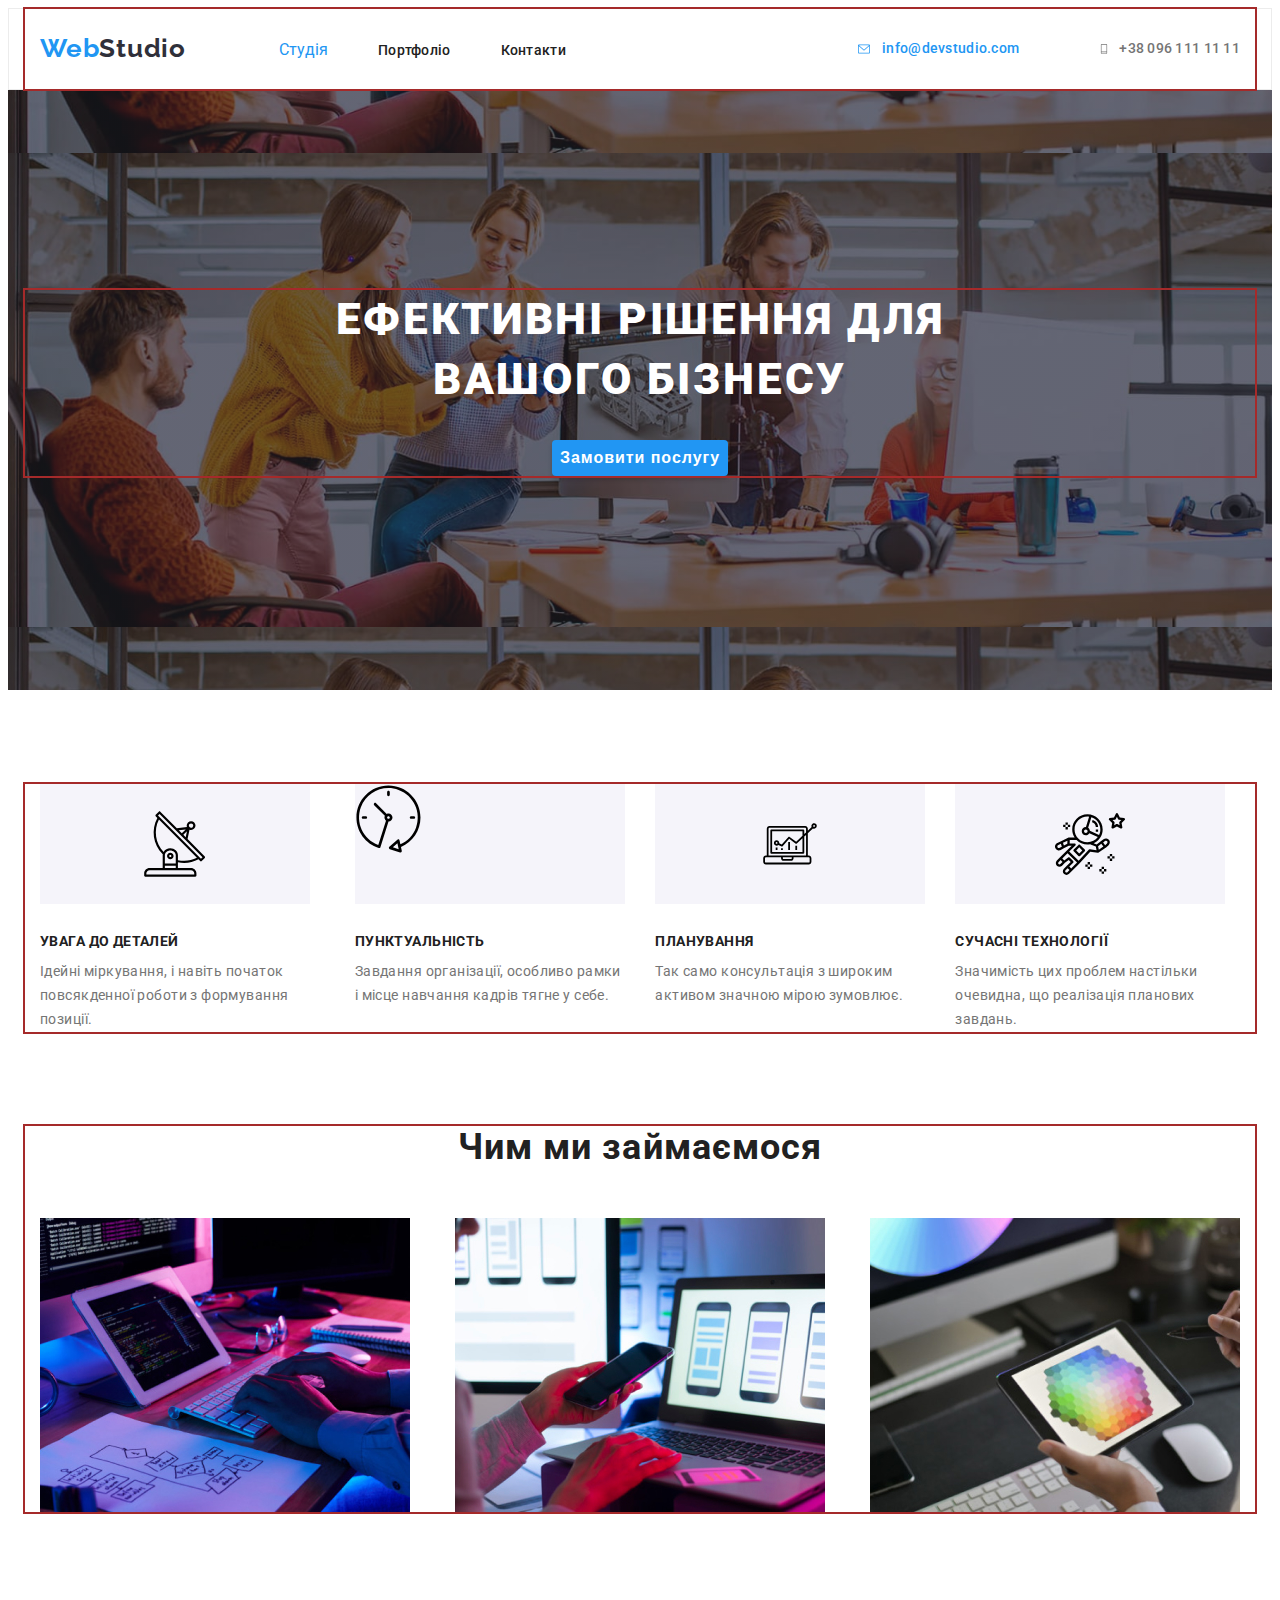
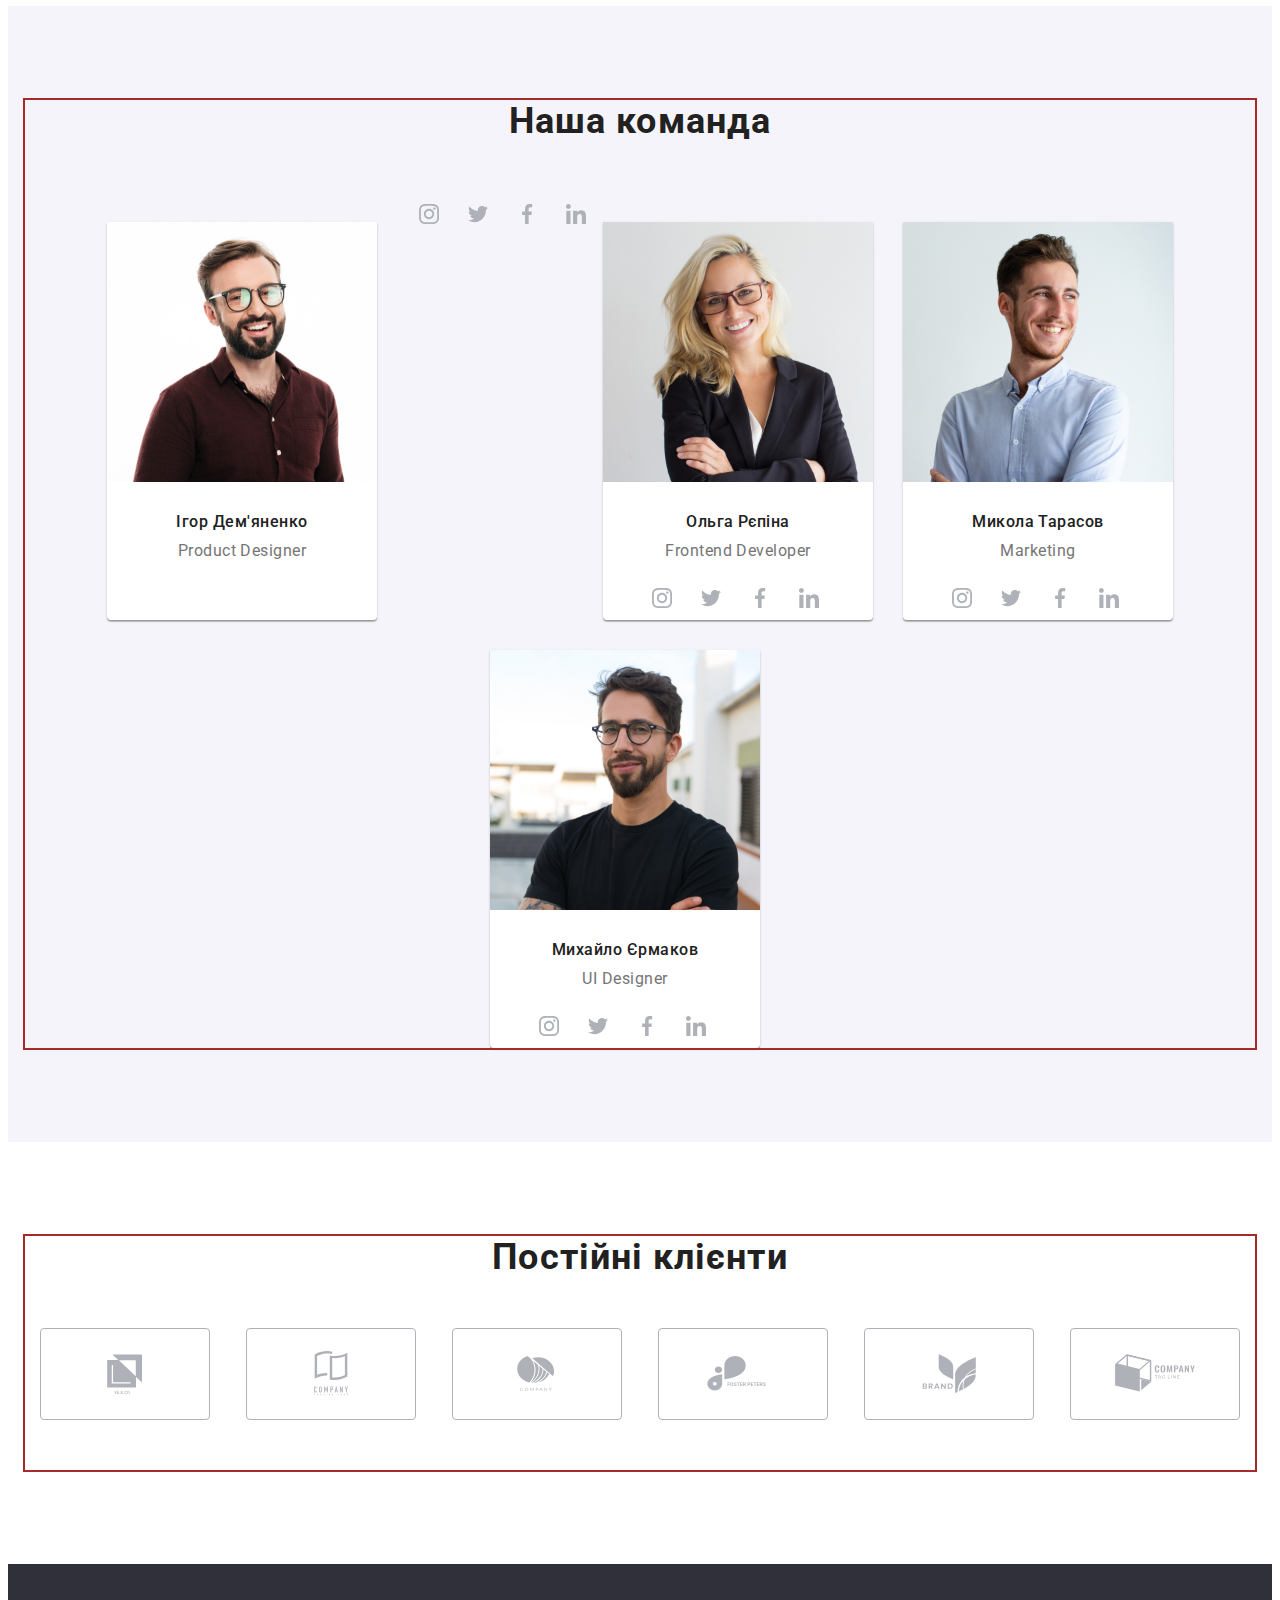
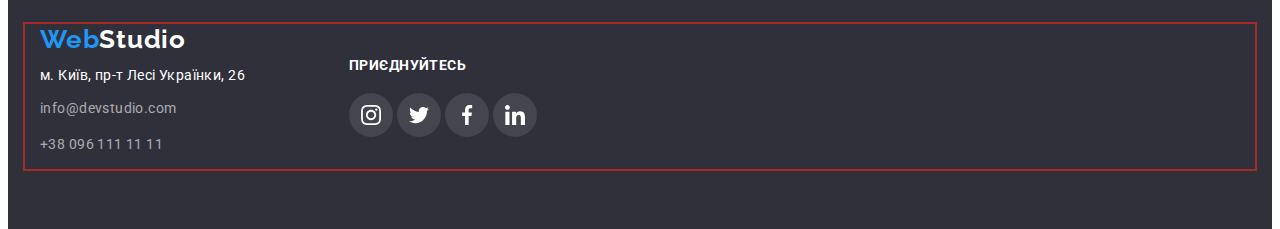
==== commit b42cb1ba: "commit 8" ====
--- a/index.html
+++ b/index.html
@@ -142,25 +142,25 @@
                     </div>
                    <h3 class="team-name">Ігор Дем'яненко</h3>
                    <p class="team-role">Product Designer</p>
-                   <ul class="networks-name">
-                      <li class="icon-networks">
-                       <svg class="icon-network-name" width="44" hidden="44" >
+                 </li>
+                   <li class="networks-name">
+                      <a href="" class="icon-networks">
+                       <svg class="icon-network-name" width="20" hidden="20" >
                        <use href="./images/symbol-defs.svg#icon-instagram"></use></svg>
-                     </li>
-                     <li class="icon-networks">
-                       <svg class="icon-network-name" width="44" hidden="44" >
+                       </a>
+                     <a href="" class="icon-networks">
+                       <svg class="icon-network-name" width="20" hidden="20" >
                        <use href="./images/symbol-defs.svg#icon-twitter"></use></svg>
-                     </li>
-                     <li class="icon-networks">
-                       <svg class="icon-network-name" width="44" hidden="44" >
+                       </a>
+                     <a href="" class="icon-networks">
+                       <svg class="icon-network-name" width="20" hidden="20" >
                         <use href="./images/symbol-defs.svg#icon-facebook"></use></svg>
-                     </li>
-                     <li class="icon-networks">
-                        <svg class="icon-network-name" width="44" hidden="44" >
+                       </a>
+                     <a href="" class="icon-networks">
+                        <svg class="icon-network-name" width="20" hidden="20" >
                         <use href="./images/symbol-defs.svg#icon-linkedin"></use></svg>
-                     </li>
-                    </ul> 
-                </li>
+                      </a>
+                  </li>
                 
                 <li class="team-list">
                    <div class="team-foto">
--- a/css/styles.css
+++ b/css/styles.css
@@ -92,7 +92,7 @@
 .link {
   padding-top: 32px;
   padding-bottom: 32px;
-
+  color: var(--primary-text-color);
   font-weight: 500;
   font-size: 14px;
   line-height: 1.14;
@@ -441,15 +441,19 @@
 
 .icon-networks {
   display: inline-flex;
-  width: 44px;
-  height: 44px; 
+  height: 100%; 
   margin-right: 5px;
   margin-bottom: 30px;
   border-radius: 50%;
-  
-}
-
-.icon-network-name:focus,
+  justify-content: center;
+  align-items: center;
+  
+}
+.networks-name {
+  height: 44px;
+}
+
+/* .icon-network-name:focus, */
 .icon-network-name:hover {
   cursor: pointer;
   color: var(--primary-white-color);
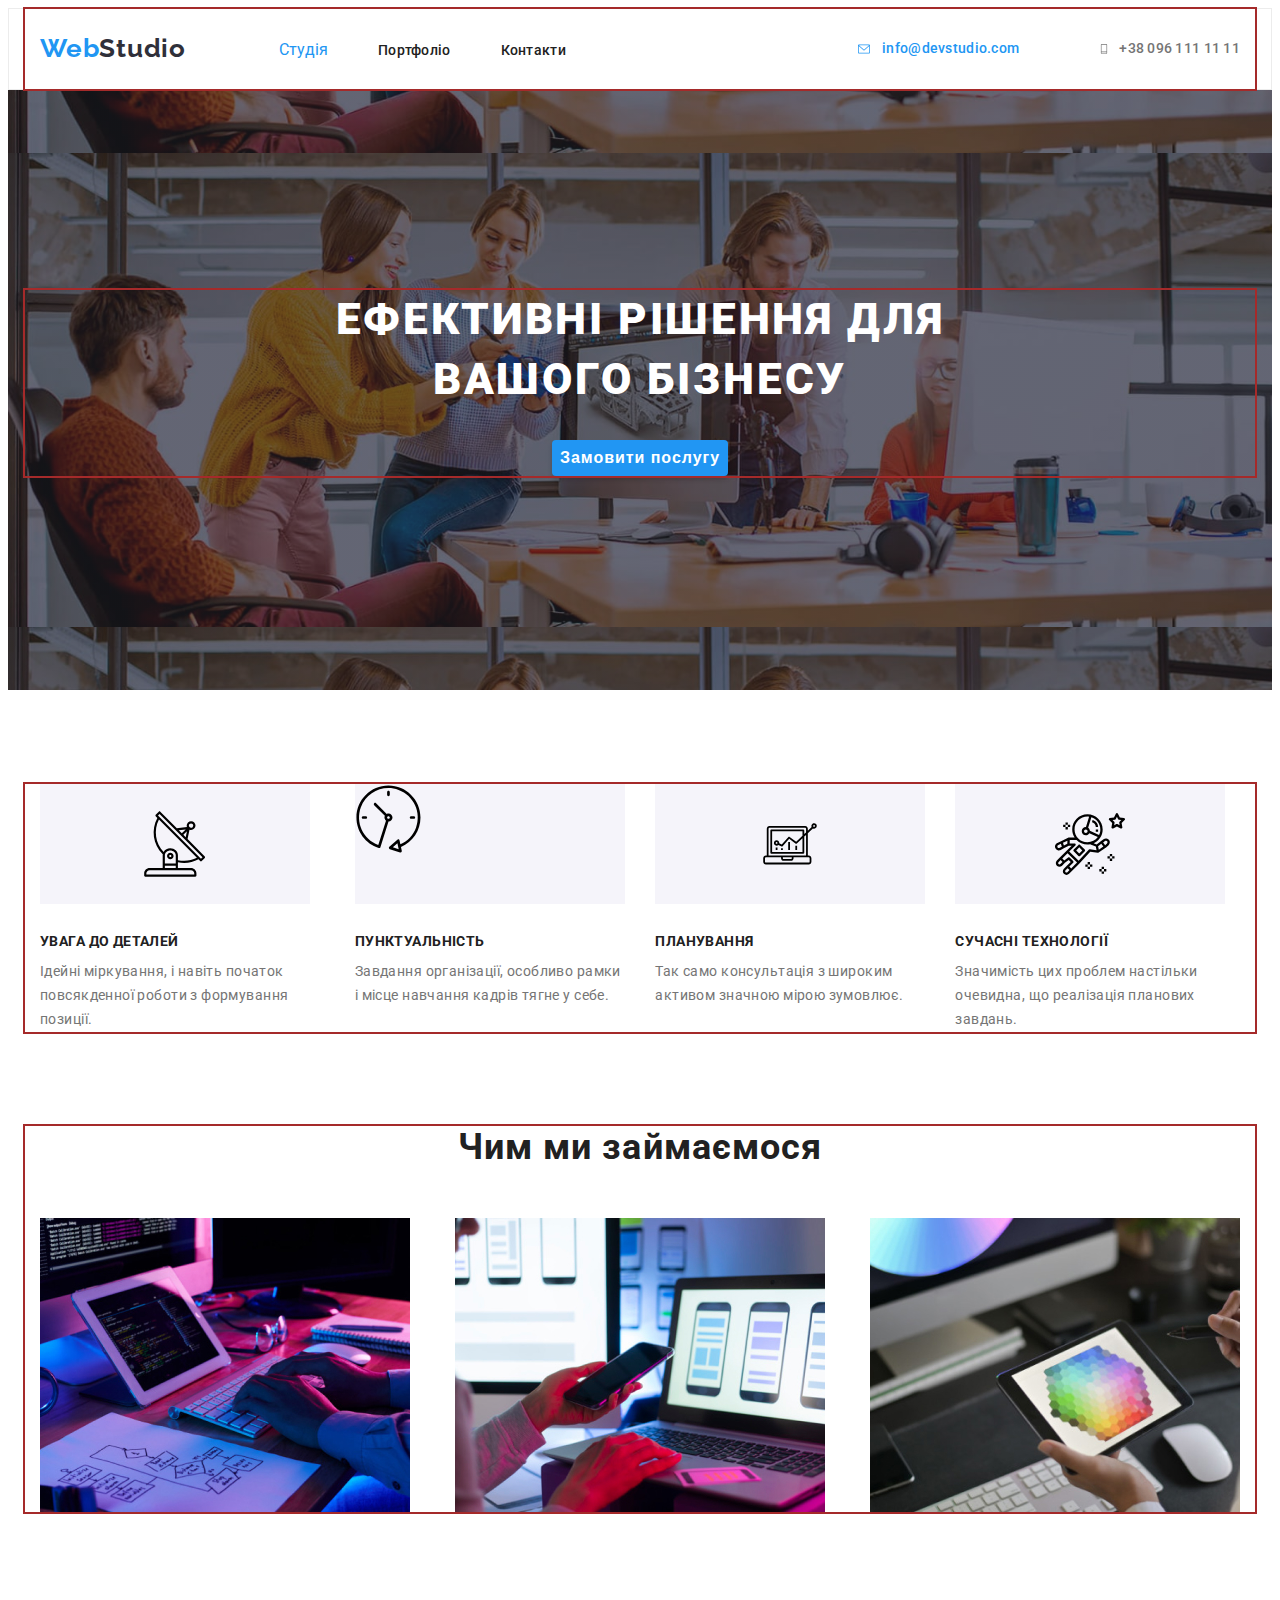
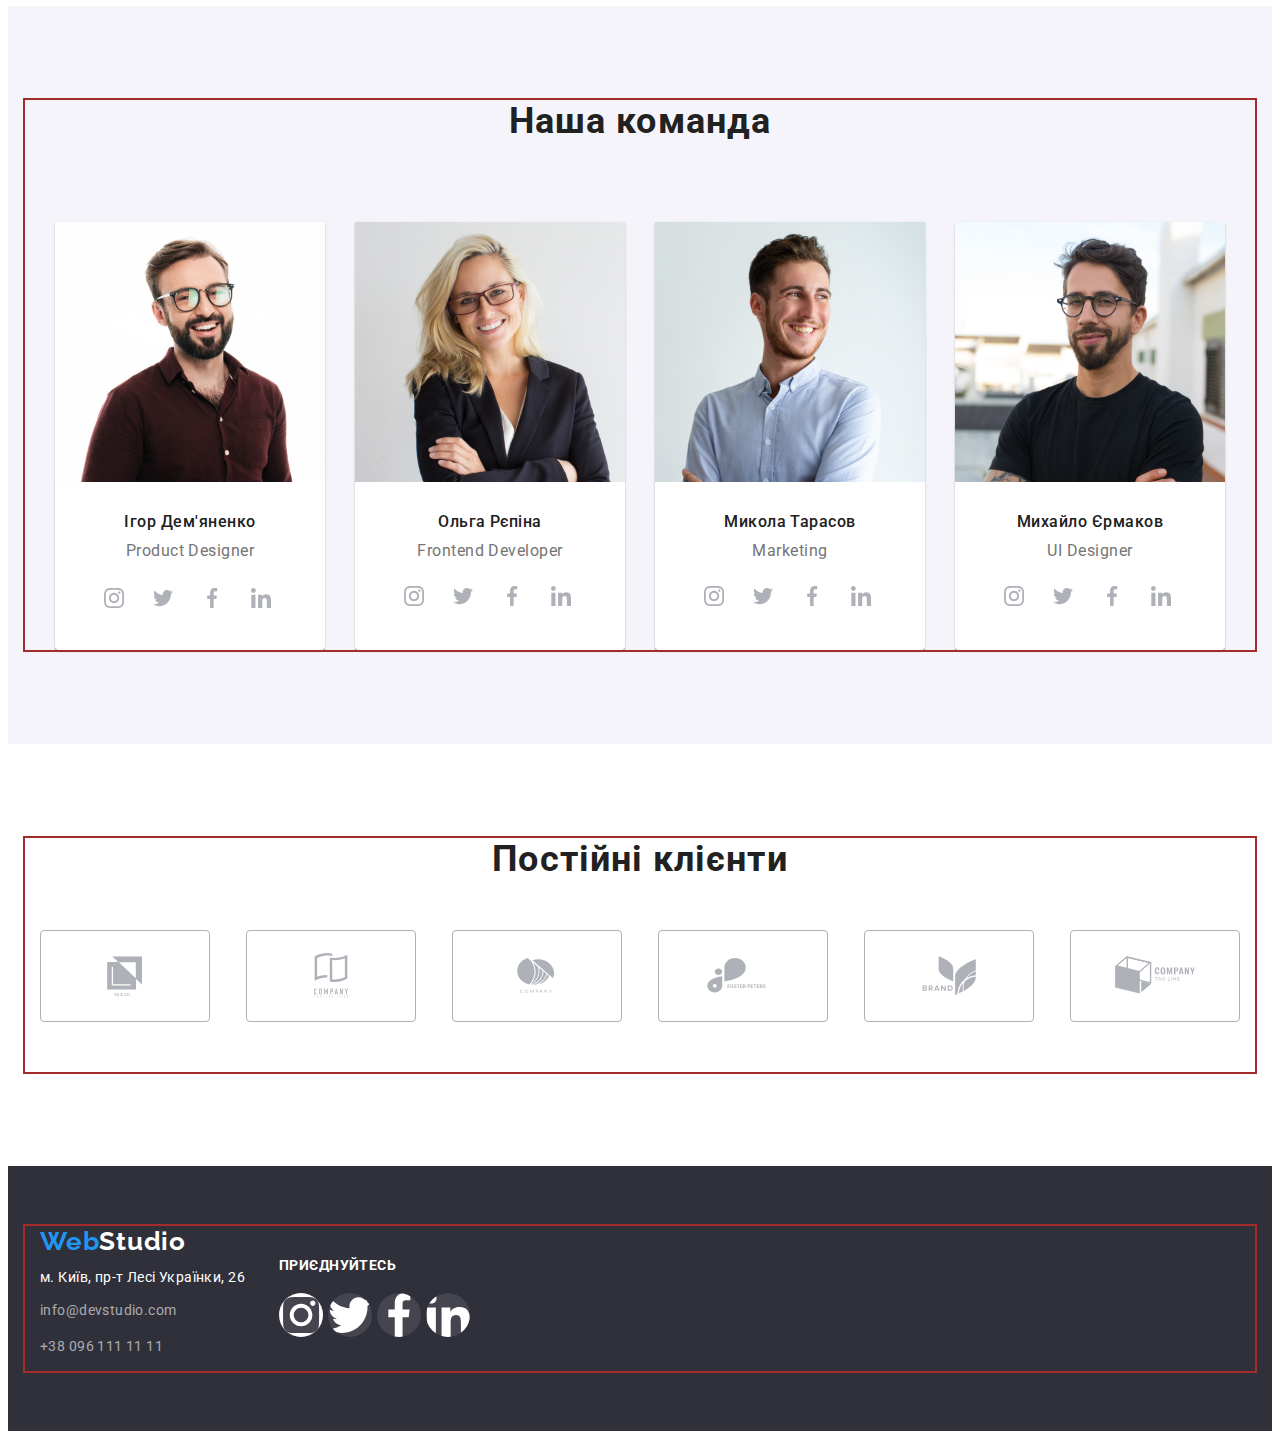
==== commit d0c7fd6d: "commit 9" ====
--- a/index.html
+++ b/index.html
@@ -135,154 +135,156 @@
          <section class="team">
            <div class="container">
              <h2 class="team-title">Наша команда</h2>
-             <ul class="team-main">
-                 <li class="team-list">
-                    <div class="team-foto">
+               <ul class="team-main">
+                   <li class="team-list">
                       <img src="./images/img4.jpg" alt="Ігор Дем'яненко" width="270"/>
-                    </div>
-                   <h3 class="team-name">Ігор Дем'яненко</h3>
-                   <p class="team-role">Product Designer</p>
-                 </li>
-                   <li class="networks-name">
-                      <a href="" class="icon-networks">
-                       <svg class="icon-network-name" width="20" hidden="20" >
-                       <use href="./images/symbol-defs.svg#icon-instagram"></use></svg>
-                       </a>
-                     <a href="" class="icon-networks">
-                       <svg class="icon-network-name" width="20" hidden="20" >
-                       <use href="./images/symbol-defs.svg#icon-twitter"></use></svg>
-                       </a>
-                     <a href="" class="icon-networks">
-                       <svg class="icon-network-name" width="20" hidden="20" >
-                        <use href="./images/symbol-defs.svg#icon-facebook"></use></svg>
-                       </a>
-                     <a href="" class="icon-networks">
-                        <svg class="icon-network-name" width="20" hidden="20" >
-                        <use href="./images/symbol-defs.svg#icon-linkedin"></use></svg>
-                      </a>
-                  </li>
-                
-                <li class="team-list">
-                   <div class="team-foto">
+                       <h3 class="team-name">Ігор Дем'яненко</h3>
+                       <p class="team-role">Product Designer</p>
+                       <ul class="networks-name list">
+                         <li class="icon-networks">
+                           <svg class="social-icon" width="20" hidden="20" >
+                           <use href="./images/symbol-defs.svg#icon-instagram"></use></svg>
+                         </li>
+                         <li class="icon-networks">
+                           <svg class="social-icon" width="20" hidden="20" >
+                           <use href="./images/symbol-defs.svg#icon-twitter"></use></svg>
+                         </li>
+                         <li class="icon-networks">
+                           <svg class="social-icon" width="20" hidden="20" >
+                           <use href="./images/symbol-defs.svg#icon-facebook"></use></svg>
+                         </li>
+                         <li class="icon-networks">
+                           <svg class="social-icon" width="20" hidden="20" >
+                           <use href="./images/symbol-defs.svg#icon-linkedin"></use></svg>
+                         </li>
+                       </ul>
+                     </li>
+                    <li class="team-list">
                      <img src="./images/img5.jpg" alt="Ольга Рєпіна" width="270"/>
-                   </div>
                    <h3 class="team-name">Ольга Рєпіна</h3>
                    <p class="team-role">Frontend Developer</p>
-                   <div class="networks-name">
-                   <div class="icon-networks">
-                    <svg class="icon-network-name" width="44" hidden="44" >
-                      <use href="./images/symbol-defs.svg#icon-instagram"></use>
-                    </svg>
-                   </div>
-                   <div class="icon-networks">
-                    <svg class="icon-network-name" width="44" hidden="44" >
-                      <use href="./images/symbol-defs.svg#icon-twitter"></use>
-                    </svg>
-                  </div>
-                  <div class="icon-networks">
-                    <svg class="icon-network-name" width="44" hidden="44" >
-                      <use href="./images/symbol-defs.svg#icon-facebook"></use>
-                    </svg>
-                  </div>
-                  <div class="icon-networks">
-                    <svg class="icon-network-name" width="44" hidden="44" >
-                      <use href="./images/symbol-defs.svg#icon-linkedin"></use>
-                    </svg>
-                  </div>
-                  </div> 
-                 </li>
+                   <ul class="networks-name list">
+                    <li class="icon-networks">
+                      <a class="icon-networks-name" href="#" >
+                      <svg class="social-icon" width="20" hidden="20" >
+                      <use href="./images/symbol-defs.svg#icon-instagram"></use></svg>
+                      </a>
+                    </li>
+                    <li class="icon-networks">
+                      <a class="icon-networks-name" href="#" >
+                      <svg class="social-icon" width="20" hidden="20" >
+                      <use href="./images/symbol-defs.svg#icon-twitter"></use></svg>
+                      </a>
+                    </li>
+                    <li class="icon-networks">
+                      <a class="icon-networks-name" href="#" >
+                      <svg class="social-icon" width="20" hidden="20" >
+                      <use href="./images/symbol-defs.svg#icon-facebook"></use></svg>
+                      </a>
+                    </li>
+                    <li class="icon-networks">
+                      <a class="icon-networks-name" href="#" >
+                      <svg class="social-icon" width="20" hidden="20" >
+                      <use href="./images/symbol-defs.svg#icon-linkedin"></use></svg>
+                      </a>
+                    </li>
+                  </ul>
+               </li>
+             
                  <li class="team-list">
-                 <div class="team-foto">
                    <img src="./images/img6.jpg" alt="Микола Тарасов" width="270"/>
-                 </div>
                    <h3 class="team-name">Микола Тарасов</h3>
                    <p class="team-role">Marketing</p>
-                   <div class="networks-name">
-                   <div class="icon-networks">
-                    <svg class="icon-network-name" width="44" hidden="44" >
-                      <use href="./images/symbol-defs.svg#icon-instagram"></use>
-                    </svg>
-                   </div>
-                   <div class="icon-networks">
-                    <svg class="icon-network-name" width="44" hidden="44" >
-                      <use href="./images/symbol-defs.svg#icon-twitter"></use>
-                    </svg>
-                  </div>
-                  <div class="icon-networks">
-                    <svg class="icon-network-name" width="44" hidden="44" >
-                      <use href="./images/symbol-defs.svg#icon-facebook"></use>
-                    </svg>
-                  </div>
-                  <div class="icon-networks">
-                    <svg class="icon-network-name" width="44" hidden="44" >
-                      <use href="./images/symbol-defs.svg#icon-linkedin"></use>
-                    </svg>
-                  </div>
-                  </div> 
+                   <ul class="networks-name list">
+                    <li class="icon-networks">
+                      <a class="icon-networks-name" href="#" >
+                      <svg class="social-icon" width="20" hidden="20" >
+                      <use href="./images/symbol-defs.svg#icon-instagram"></use></svg>
+                      </a>
+                    </li>
+                    <li class="icon-networks">
+                      <a class="icon-networks-name" href="#" >
+                      <svg class="social-icon" width="20" hidden="20" >
+                      <use href="./images/symbol-defs.svg#icon-twitter"></use></svg>
+                      </a>
+                    </li>
+                    <li class="icon-networks">
+                      <a class="icon-networks-name" href="#" >
+                      <svg class="social-icon" width="20" hidden="20" >
+                      <use href="./images/symbol-defs.svg#icon-facebook"></use></svg>
+                      </a>
+                    </li>
+                    <li class="icon-networks">
+                      <a class="icon-networks-name" href="#" >
+                      <svg class="social-icon" width="20" hidden="20" >
+                      <use href="./images/symbol-defs.svg#icon-linkedin"></use></svg>
+                      </a>
+                    </li>
+                  </ul>
                  </li>
+             
+
                  <li class="team-list">
-                   <div class="team-foto">
-                     <img
-                     src="./images/img7.jpg"
-                     alt="Михайло Єрмаков"
-                     width="270"/>
-                   </div>
+                     <img src="./images/img7.jpg" alt="Михайло Єрмаков" width="270"/>
                    <h3 class="team-name">Михайло Єрмаков</h3>
                    <p class="team-role">UI Designer</p>
-                   <div class="networks-name">
-                   <div class="icon-networks">
-                    <svg class="icon-network-name" width="44" hidden="44" >
-                      <use href="./images/symbol-defs.svg#icon-instagram"></use>
-                    </svg>
-                   </div>
-                   <div class="icon-networks">
-                    <svg class="icon-network-name" width="44" hidden="44" >
-                      <use href="./images/symbol-defs.svg#icon-twitter"></use>
-                    </svg>
-                  </div>
-                  <div class="icon-networks">
-                    <svg class="icon-network-name" width="44" hidden="44" >
-                      <use href="./images/symbol-defs.svg#icon-facebook"></use>
-                    </svg>
-                  </div>
-                  <div class="icon-networks">
-                    <svg class="icon-network-name" width="44" hidden="44" >
-                      <use href="./images/symbol-defs.svg#icon-linkedin"></use>
-                    </svg>
-                    </div>
-                  </div> 
-                 </li>
+                   <ul class="networks-name list">
+                    <li class="icon-networks">
+                      <a class="icon-networks-name" href="#" >
+                      <svg class="social-icon" width="20" hidden="20" >
+                      <use href="./images/symbol-defs.svg#icon-instagram"></use></svg>
+                      </a>
+                    </li>
+                    <li class="icon-networks">
+                      <a class="icon-networks-name" href="#" >
+                      <svg class="social-icon" width="20" hidden="20" >
+                      <use href="./images/symbol-defs.svg#icon-twitter"></use></svg>
+                      </a>
+                    </li>
+                    <li class="icon-networks">
+                      <a class="icon-networks-name" href="#" >
+                      <svg class="social-icon" width="20" hidden="20" >
+                      <use href="./images/symbol-defs.svg#icon-facebook"></use></svg>
+                      </a>
+                    </li>
+                    <li class="icon-networks">
+                      <a class="icon-networks-name" href="#" >
+                      <svg class="social-icon" width="20" hidden="20" >
+                      <use href="./images/symbol-defs.svg#icon-linkedin"></use></svg>
+                      </a>
+                    </li>
+                  </ul>
+              </li>
               </ul>
            </div>
         </section>
+
         <section class="clients-cards">
           <div class="container">
               <ul class="list">
-                <li>
+               <li>
                  <h3 class="name">Постійні клієнти</h2>
-               </li>
-               <li>
-               <div class="clients">
-                <svg class="icon-list" width="44" hidden="44">
-                <use href="./images/symbol-defs.svg#icon-Logo"></use>
-                </svg> 
-                <svg class="icon-list" width="44" hidden="44">
-                <use href="./images/symbol-defs.svg#icon-L-compane"></use>
-                </svg> 
-                <svg class="icon-list" width="44" hidden="44">
-                <use href="./images/symbol-defs.svg#icon-Logo-company"></use>
-                </svg>
-                <svg class="icon-list" width="44" hidden="44">
-                <use href="./images/symbol-defs.svg#icon-peners"></use>
-                </svg>
-                <svg class="icon-list" width="44" hidden="44">
-                <use href="./images/symbol-defs.svg#icon-brand"></use>
-                </svg>
-                <svg class="icon-list" width="44" hidden="44">
-                <use href="./images/symbol-defs.svg#icon-company"></use>
-                </svg>
-               </div>
-               </li>
+                </li>
+               <li class="clients">
+                 <svg class="icon-list" width="44" hidden="44">
+                 <use href="./images/symbol-defs.svg#icon-Logo"></use>
+                 </svg> 
+                 <svg class="icon-list" width="44" hidden="44">
+                 <use href="./images/symbol-defs.svg#icon-L-compane"></use>
+                 </svg> 
+                 <svg class="icon-list" width="44" hidden="44">
+                 <use href="./images/symbol-defs.svg#icon-Logo-company"></use>
+                 </svg>
+                 <svg class="icon-list" width="44" hidden="44">
+                 <use href="./images/symbol-defs.svg#icon-peners"></use>
+                 </svg>
+                 <svg class="icon-list" width="44" hidden="44">
+                 <use href="./images/symbol-defs.svg#icon-brand"></use>
+                 </svg>
+                 <svg class="icon-list" width="44" hidden="44">
+                 <use href="./images/symbol-defs.svg#icon-company"></use>
+                 </svg>
+              </li>
              </ul>
           </div>
         </section>
@@ -308,27 +310,22 @@
               </div>
              <div>
               <h3 class="text-name">приєднуйтесь</h3>
-              <div class="icon-footer">
-                <svg class="icon-name" width="44" hidden="44" >
+              <div>
+               <li class="icon-footer">
+                 <svg class="icon-name" width="20" hidden="20" >
                   <use href="./images/symbol-defs.svg#icon-instagram"></use>
-                </svg>
-               </div>
-               <div class="icon-footer">
-                <svg class="icon-name" width="44" hidden="44" >
+                 </svg>
+                 <svg class="icon-name" width="20" hidden="20" >
                   <use href="./images/symbol-defs.svg#icon-twitter"></use>
-                </svg>
-               </div>
-                <div class="icon-footer">
-                <svg class="icon-name" width="44" hidden="44" >
+                 </svg>
+                  <svg class="icon-name" width="20" hidden="20" >
                   <use href="./images/symbol-defs.svg#icon-facebook"></use>
-                </svg>
-               </div>
-                <div class="icon-footer">
-                <svg class="icon-name" width="44" hidden="44" >
+                  </svg>
+                  <svg class="icon-name" width="20" hidden="20" >
                   <use href="./images/symbol-defs.svg#icon-linkedin"></use>
-                </svg>
-                </div>
-             </div>
+                  </svg>
+               </li>
+              </div>
             </div>
         </section>
       </footer>
--- a/css/styles.css
+++ b/css/styles.css
@@ -431,48 +431,34 @@
   text-align: center;
  }
 
- .icon-network-name {
-  display: inline-flex;
-  width: 20px;
-  height: 20px;
-  margin: 12px; 
-  fill: #AFB1B8;
+ .networks-name {
+  height: 44px;
+  margin-bottom: 30px;
+  display: flex;
+  padding-inline-start: 0px;
+  justify-content: center;
 }
 
 .icon-networks {
   display: inline-flex;
-  height: 100%; 
+  height: 44px;
+  width: 44px;
   margin-right: 5px;
-  margin-bottom: 30px;
-  border-radius: 50%;
   justify-content: center;
   align-items: center;
-  
-}
-.networks-name {
-  height: 44px;
-}
-
-/* .icon-network-name:focus, */
-.icon-network-name:hover {
+  border-radius: 50%;
+}
+.social-icon {
+  height: 20px;
+  fill: #AFB1B8;
+}
+
+.icon-networks:hover {
   cursor: pointer;
-  color: var(--primary-white-color);
-  
-}
-
-.icon-networks:focus,
-.icon-networks:hover {
-  
-  
   background-color: var(--accent-color);
-}
-
-.networks-name {
-  display: flex;
-  padding-inline-start: 0px;
-  justify-content: center;
-}
- 
+  fill: var(--primary-white-color);
+}
+
  /* Постійні клієнти */
 
  .clients {
@@ -551,38 +537,32 @@
   color: #FFFFFF;
 }
 
-.icon-footer{
-  display: inline-flex;
+.footer {
+  display: flex;
+  justify-content: left;
+} 
+
+.icon-name {
+  display: flex;
   width: 44px;
   height: 44px;
+  margin-right: 5px;
   background: rgba(255, 255, 255, 0.1);
   border-radius: 50%;
+  fill: var(--primary-white-color);
+} 
+
+.icon-footer {
+  display: inline-flex;
   
-}
-.icon-name {
-  display: block;
-  width: 20px;
-  height: 20px;
-  margin: 12px;
-  fill: var(--primary-white-color);
-}
-
-.icon-name:focus,
+  
+  
+   
+}
+
+
 .icon-name:hover {
-  cursor: pointer;
-}
-
-.icon-footer:focus,
-.icon-footer:hover {
   background: var(--accent-color);
-}
-.container-info {
-  margin-right: 70px;
-}
-
-.footer {
-  display: flex;
-  justify-content: left;
 }
 
 /* Портфоліо */
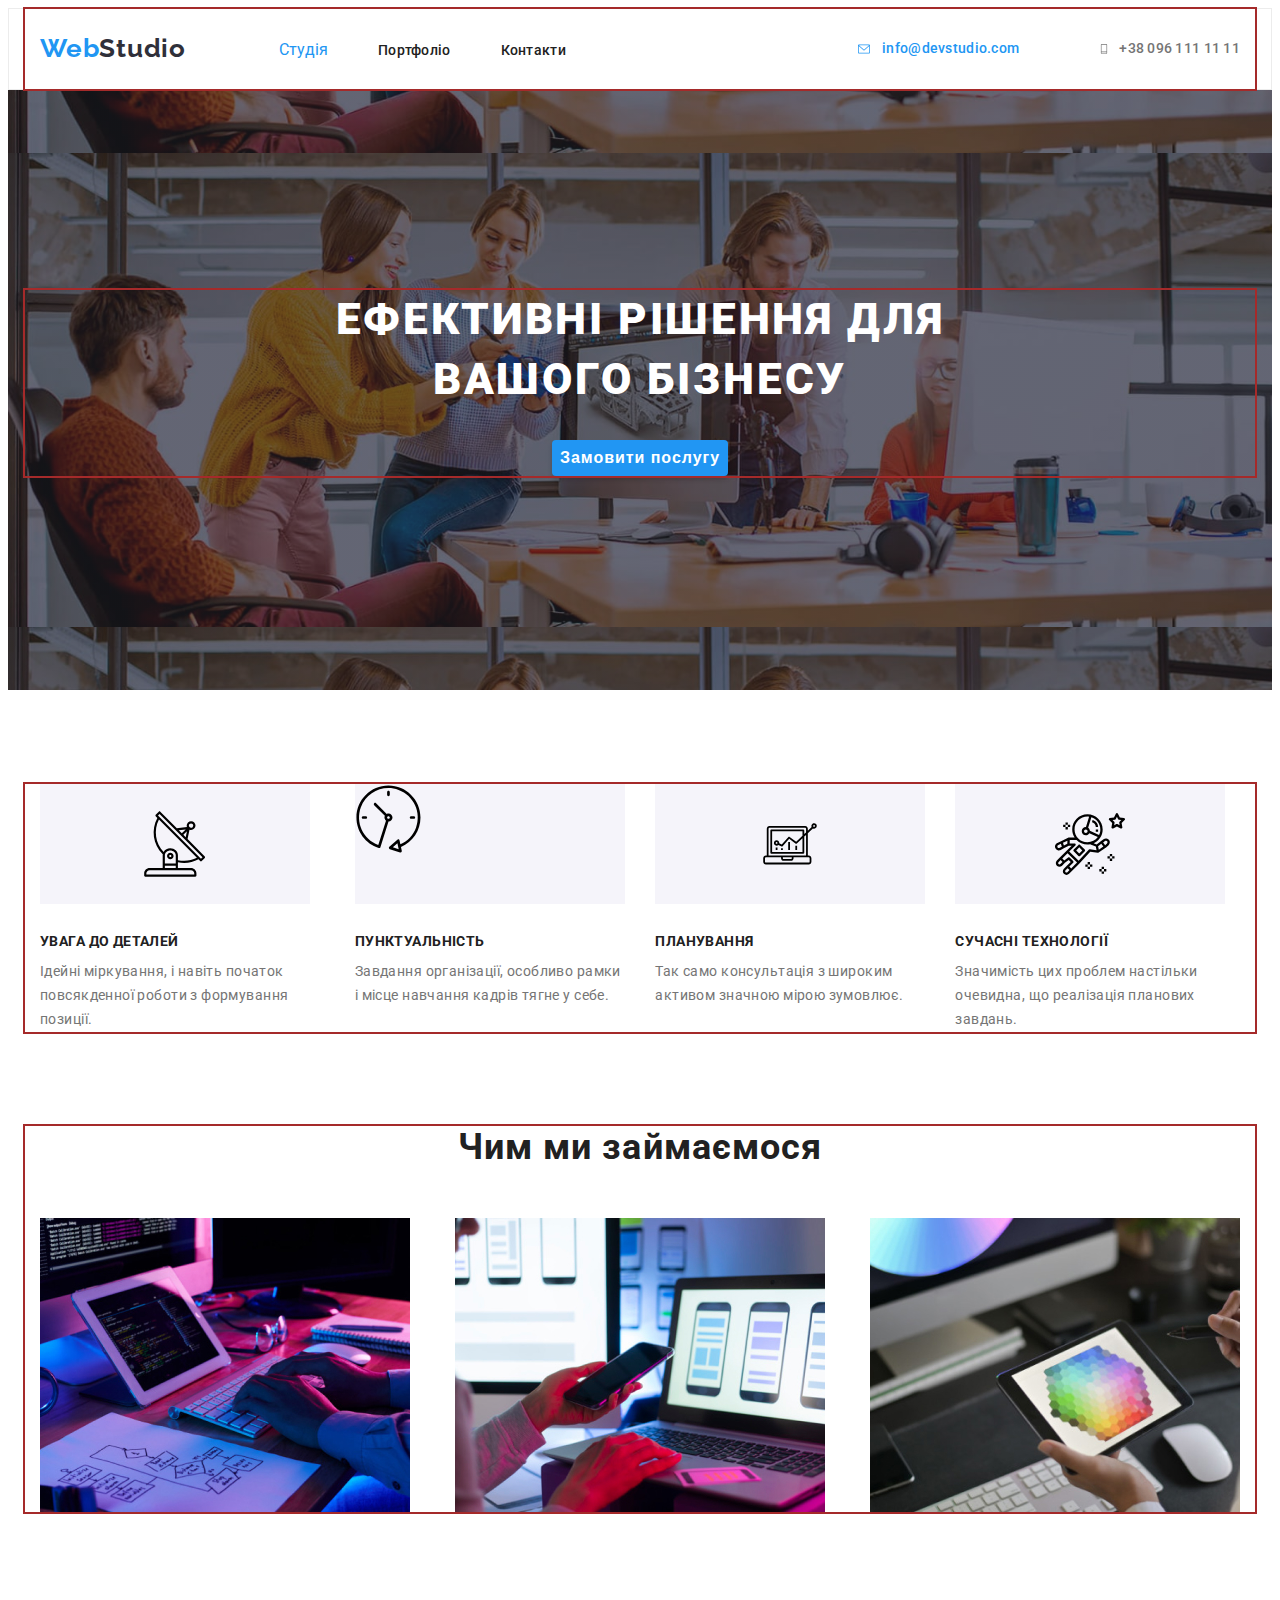
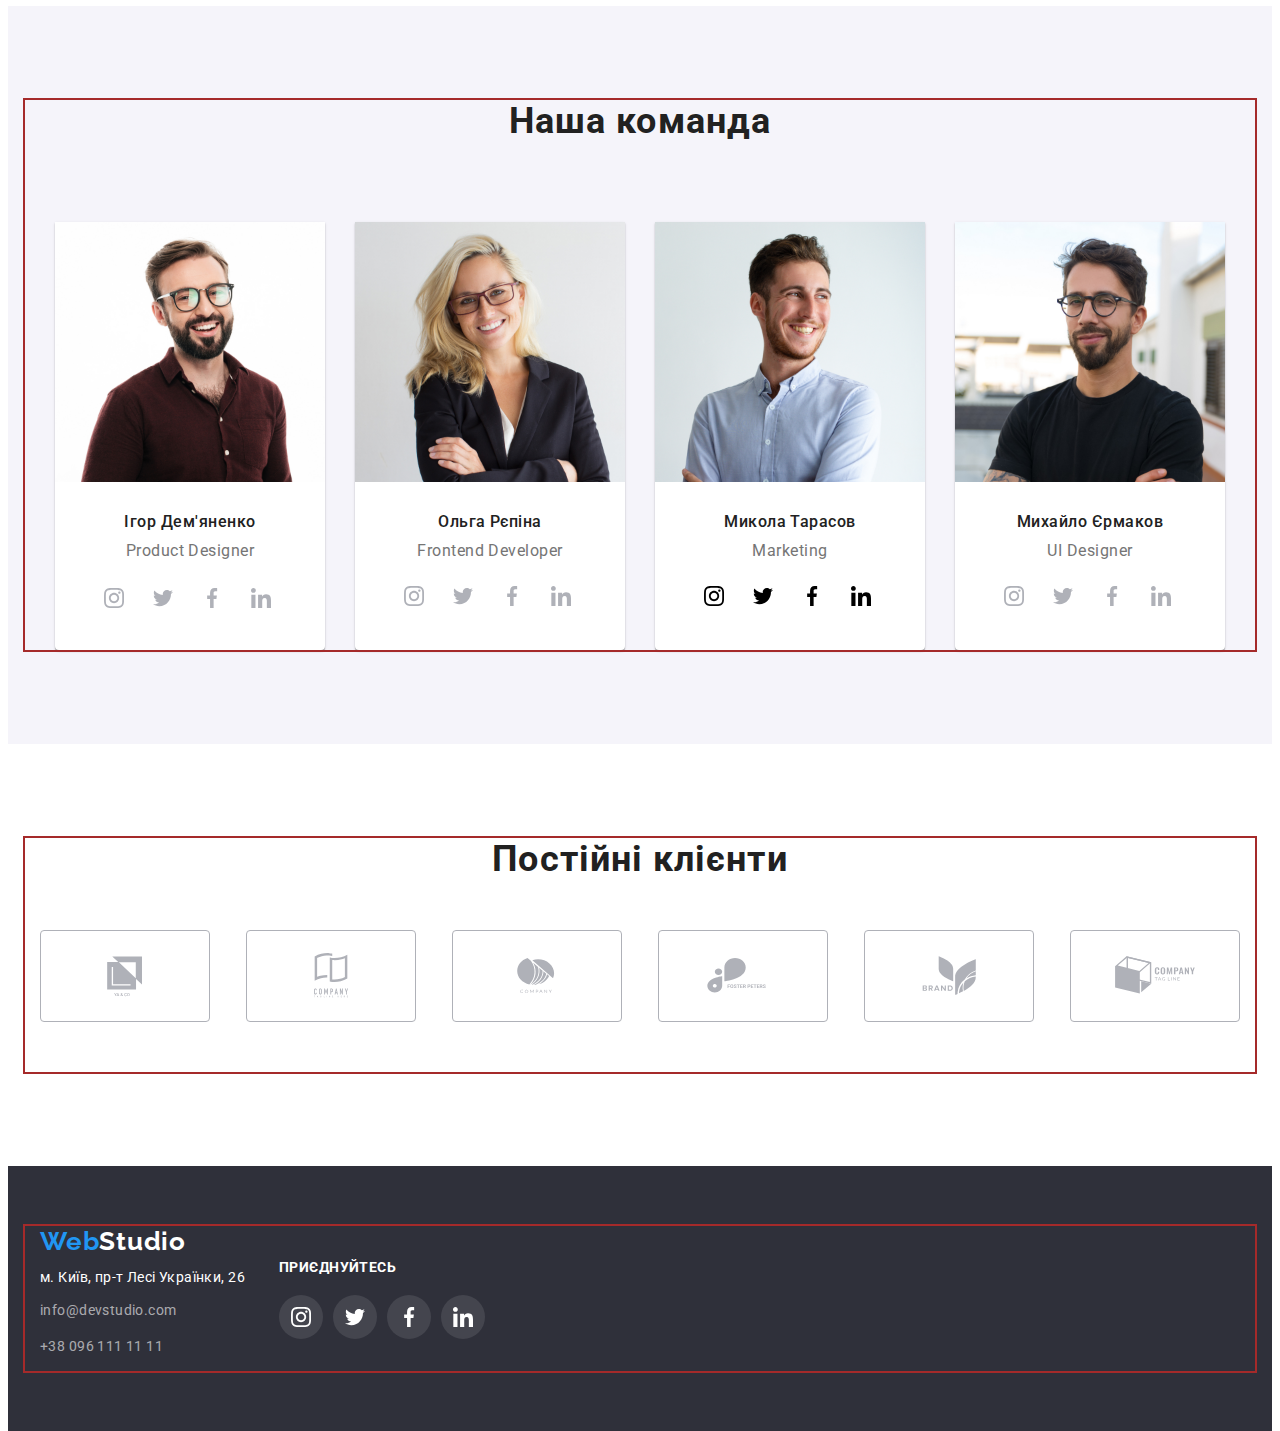
==== commit bc6e0fc4: "зробили іконки футера" ====
--- a/index.html
+++ b/index.html
@@ -198,25 +198,25 @@
                    <ul class="networks-name list">
                     <li class="icon-networks">
                       <a class="icon-networks-name" href="#" >
-                      <svg class="social-icon" width="20" hidden="20" >
+                      <svg  width="20" hidden="20" >
                       <use href="./images/symbol-defs.svg#icon-instagram"></use></svg>
                       </a>
                     </li>
                     <li class="icon-networks">
                       <a class="icon-networks-name" href="#" >
-                      <svg class="social-icon" width="20" hidden="20" >
+                      <svg  width="20" hidden="20" >
                       <use href="./images/symbol-defs.svg#icon-twitter"></use></svg>
                       </a>
                     </li>
                     <li class="icon-networks">
                       <a class="icon-networks-name" href="#" >
-                      <svg class="social-icon" width="20" hidden="20" >
+                      <svg  width="20" hidden="20" >
                       <use href="./images/symbol-defs.svg#icon-facebook"></use></svg>
                       </a>
                     </li>
                     <li class="icon-networks">
                       <a class="icon-networks-name" href="#" >
-                      <svg class="social-icon" width="20" hidden="20" >
+                      <svg  width="20" hidden="20" >
                       <use href="./images/symbol-defs.svg#icon-linkedin"></use></svg>
                       </a>
                     </li>
@@ -311,20 +311,36 @@
              <div>
               <h3 class="text-name">приєднуйтесь</h3>
               <div>
+                <ul class="socials-list list">
                <li class="icon-footer">
-                 <svg class="icon-name" width="20" hidden="20" >
+                <a class="icon-name" href="#">
+                 <svg class="" width="20" hidden="20" >
                   <use href="./images/symbol-defs.svg#icon-instagram"></use>
                  </svg>
-                 <svg class="icon-name" width="20" hidden="20" >
+                </a>
+               </li>
+                 <li class="icon-footer ">
+                 <a class="icon-name" href="#">
+                 <svg  width="20" hidden="20" >
                   <use href="./images/symbol-defs.svg#icon-twitter"></use>
                  </svg>
-                  <svg class="icon-name" width="20" hidden="20" >
+                </a>
+                 </li>
+                 <li class="icon-footer">
+                  <a class="icon-name" href="#">
+                  <svg  width="20" hidden="20" >
                   <use href="./images/symbol-defs.svg#icon-facebook"></use>
                   </svg>
-                  <svg class="icon-name" width="20" hidden="20" >
+                  </a>
+                 </li>
+                 <li class="icon-footer">
+                  <a class="icon-name" href="#">
+                  <svg  width="20" hidden="20" >
                   <use href="./images/symbol-defs.svg#icon-linkedin"></use>
                   </svg>
-               </li>
+                  </a>
+                 </li>
+              </ul>
               </div>
             </div>
         </section>
--- a/css/styles.css
+++ b/css/styles.css
@@ -542,24 +542,26 @@
   justify-content: left;
 } 
 
-.icon-name {
-  display: flex;
+.socials-list {
+  display: flex;
+  gap: 10px;
+}
+ 
+.icon-footer {
   width: 44px;
   height: 44px;
-  margin-right: 5px;
+}
+
+.icon-name {
+  display: flex;
+  align-items: center;
+  justify-content: center;
+  width: 100%;
+  height: 100%;
   background: rgba(255, 255, 255, 0.1);
+  fill: var(--primary-white-color);
   border-radius: 50%;
-  fill: var(--primary-white-color);
-} 
-
-.icon-footer {
-  display: inline-flex;
-  
-  
-  
-   
-}
-
+}
 
 .icon-name:hover {
   background: var(--accent-color);
@@ -633,7 +635,7 @@
   flex-wrap: wrap;
   display: inline-flex;
   justify-content: center;
-  /* padding-inline-start:0px; */
+   padding-inline-start:0px;
 }
 
 .list-card  {
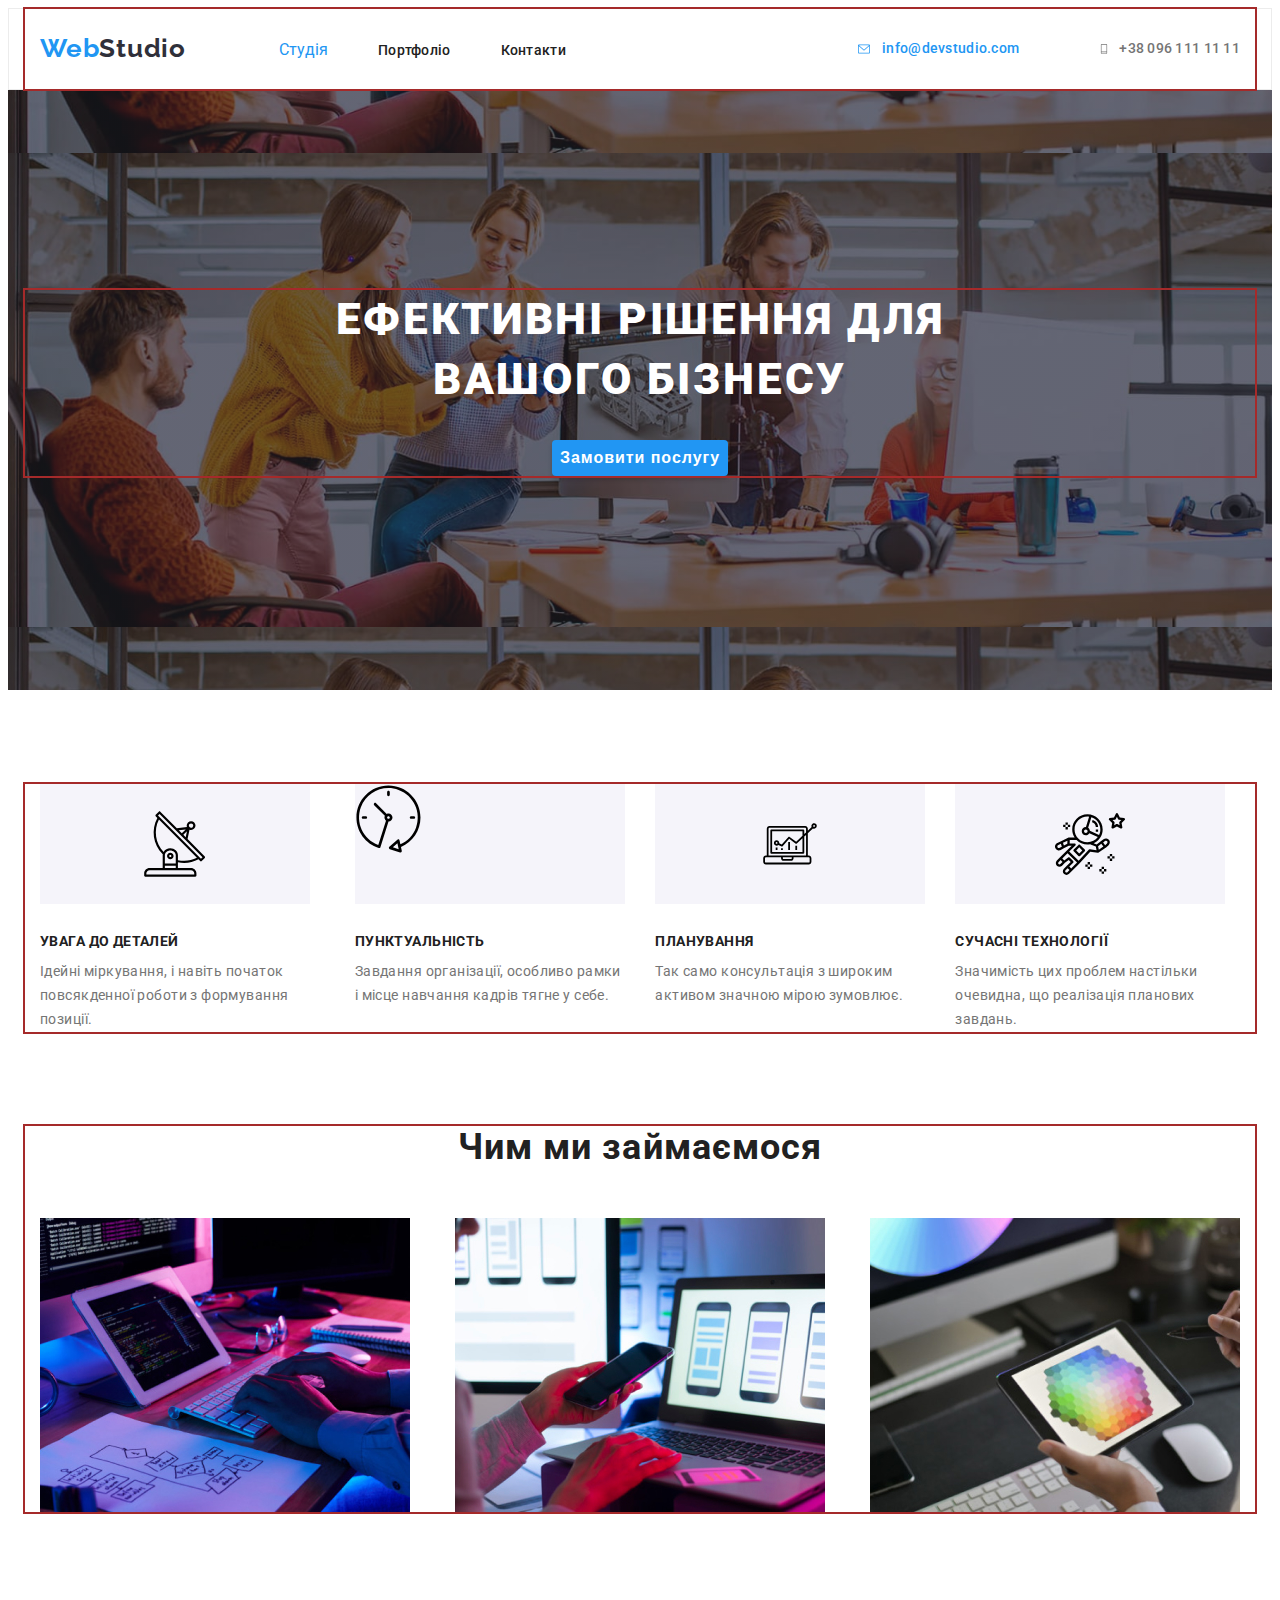
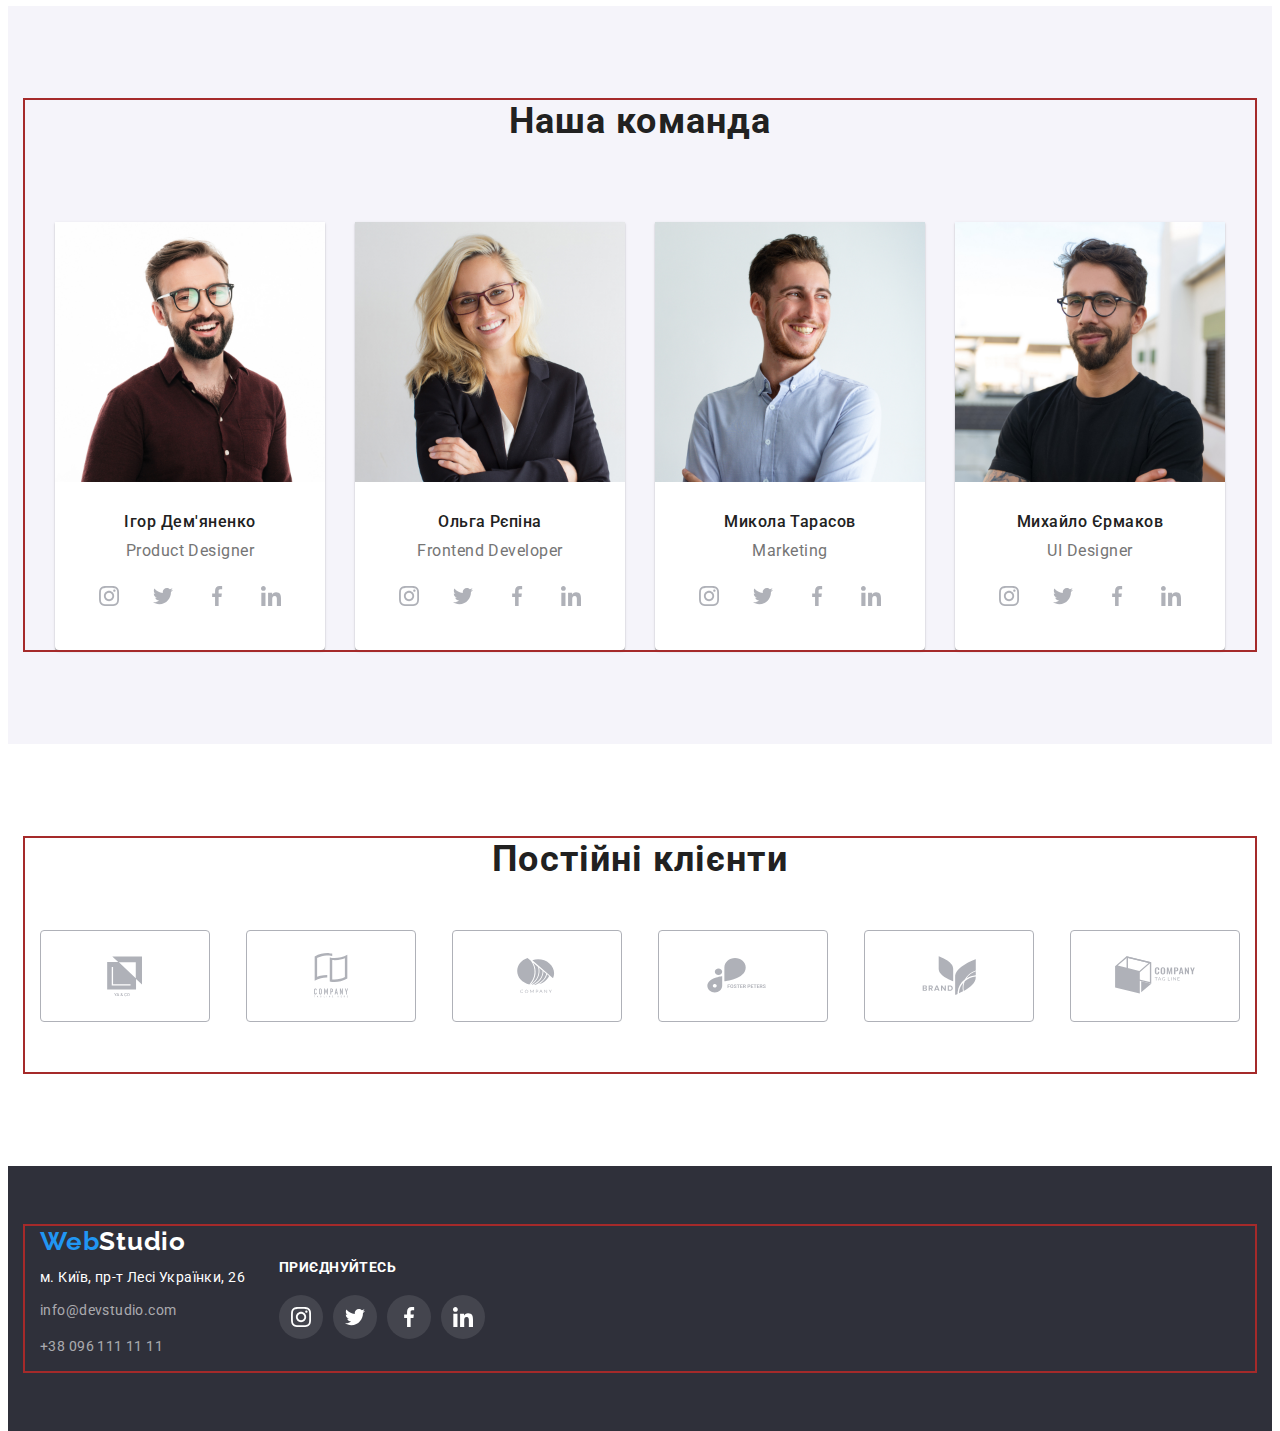
==== commit 0ef94dff: "зробили іконки Команди" ====
--- a/index.html
+++ b/index.html
@@ -33,13 +33,13 @@
         <ul class="contakt list">
           <li class="item">
              <a href="mailto:info@devstudio.com" class="contakt-link">
-               <svg class="icon-envelope" width="16" hidden="12">
+               <svg class="icon-envelope" width="16" height="12">
               <use href="./images/symbol-defs.svg#icon-envelope"></use>
              </svg> info@devstudio.com</a>
           </li>
           <li class="item">
              <a href="tel.:+380961111111" class="contakt-type">
-              <svg class="icon-tel" width="10" hidden="16">
+              <svg class="icon-tel" width="10" height="16">
               <use href="./images/symbol-defs.svg#icon-tel"></use>
              </svg> +38 096 111 11 11</a>
           </li>
@@ -64,7 +64,7 @@
 
                <li class="blok">
                  <div class="icon">
-                   <svg class="icon-antenna" width="70" hidden="70" >
+                   <svg class="icon-antenna" width="70" height="70" >
                      <use href="./images/symbol-defs.svg#icon-antenna"></use>
                    </svg>
                  </div>
@@ -74,7 +74,7 @@
                
                 <li class="blok">
                   <div class="icon">
-                    <svg class="icon-clock-1" width="70" hidden="70">
+                    <svg class="icon-clock-1" width="70" height="70">
                       <use href="./images/symbol-defs.svg#icon-clock-1"></use>
                     </svg>
                   </div>
@@ -86,7 +86,7 @@
 
                <li class="blok">
                   <div class="icon">
-                    <svg class="icon-diagram" width="70" hidden="70">
+                    <svg class="icon-diagram" width="70" height="70">
                      <use href="./images/symbol-defs.svg#icon-diagram"></use>
                     </svg>
                   </div>
@@ -96,7 +96,7 @@
 
                 <li class="blok">
                   <div class="icon">
-                     <svg class="icon-astronaut" width="70" hidden="70">
+                     <svg class="icon-astronaut" width="70" height="70">
                       <use href="./images/symbol-defs.svg#icon-astronaut"></use>
                      </svg>
                  </div>
@@ -142,20 +142,28 @@
                        <p class="team-role">Product Designer</p>
                        <ul class="networks-name list">
                          <li class="icon-networks">
-                           <svg class="social-icon" width="20" hidden="20" >
+                          <a class="icon-networks-name" href="#" >
+                           <svg  width="20" height="20" >
                            <use href="./images/symbol-defs.svg#icon-instagram"></use></svg>
+                          </a>
                          </li>
                          <li class="icon-networks">
-                           <svg class="social-icon" width="20" hidden="20" >
+                          <a class="icon-networks-name" href="#" >
+                           <svg  width="20" height="20" >
                            <use href="./images/symbol-defs.svg#icon-twitter"></use></svg>
+                          </a>
                          </li>
                          <li class="icon-networks">
-                           <svg class="social-icon" width="20" hidden="20" >
+                          <a class="icon-networks-name" href="#" >
+                           <svg  width="20" height="20" >
                            <use href="./images/symbol-defs.svg#icon-facebook"></use></svg>
+                           </a>
                          </li>
                          <li class="icon-networks">
-                           <svg class="social-icon" width="20" hidden="20" >
+                          <a class="icon-networks-name" href="#" >
+                           <svg  width="20" height="20" >
                            <use href="./images/symbol-defs.svg#icon-linkedin"></use></svg>
+                          </a>
                          </li>
                        </ul>
                      </li>
@@ -166,25 +174,25 @@
                    <ul class="networks-name list">
                     <li class="icon-networks">
                       <a class="icon-networks-name" href="#" >
-                      <svg class="social-icon" width="20" hidden="20" >
+                      <svg  width="20" height="20" >
                       <use href="./images/symbol-defs.svg#icon-instagram"></use></svg>
                       </a>
                     </li>
                     <li class="icon-networks">
                       <a class="icon-networks-name" href="#" >
-                      <svg class="social-icon" width="20" hidden="20" >
+                      <svg  width="20" height="20" >
                       <use href="./images/symbol-defs.svg#icon-twitter"></use></svg>
                       </a>
                     </li>
                     <li class="icon-networks">
                       <a class="icon-networks-name" href="#" >
-                      <svg class="social-icon" width="20" hidden="20" >
+                      <svg  width="20" height="20" >
                       <use href="./images/symbol-defs.svg#icon-facebook"></use></svg>
                       </a>
                     </li>
                     <li class="icon-networks">
                       <a class="icon-networks-name" href="#" >
-                      <svg class="social-icon" width="20" hidden="20" >
+                      <svg  width="20" height="20" >
                       <use href="./images/symbol-defs.svg#icon-linkedin"></use></svg>
                       </a>
                     </li>
@@ -198,13 +206,13 @@
                    <ul class="networks-name list">
                     <li class="icon-networks">
                       <a class="icon-networks-name" href="#" >
-                      <svg  width="20" hidden="20" >
+                      <svg  width="20" height="20" >
                       <use href="./images/symbol-defs.svg#icon-instagram"></use></svg>
                       </a>
                     </li>
                     <li class="icon-networks">
                       <a class="icon-networks-name" href="#" >
-                      <svg  width="20" hidden="20" >
+                      <svg  width="20" height="20" >
                       <use href="./images/symbol-defs.svg#icon-twitter"></use></svg>
                       </a>
                     </li>
@@ -216,7 +224,7 @@
                     </li>
                     <li class="icon-networks">
                       <a class="icon-networks-name" href="#" >
-                      <svg  width="20" hidden="20" >
+                      <svg  width="20" height="20" >
                       <use href="./images/symbol-defs.svg#icon-linkedin"></use></svg>
                       </a>
                     </li>
@@ -231,25 +239,25 @@
                    <ul class="networks-name list">
                     <li class="icon-networks">
                       <a class="icon-networks-name" href="#" >
-                      <svg class="social-icon" width="20" hidden="20" >
+                      <svg  width="20" height="20" >
                       <use href="./images/symbol-defs.svg#icon-instagram"></use></svg>
                       </a>
                     </li>
                     <li class="icon-networks">
                       <a class="icon-networks-name" href="#" >
-                      <svg class="social-icon" width="20" hidden="20" >
+                      <svg  width="20" height="20" >
                       <use href="./images/symbol-defs.svg#icon-twitter"></use></svg>
                       </a>
                     </li>
                     <li class="icon-networks">
                       <a class="icon-networks-name" href="#" >
-                      <svg class="social-icon" width="20" hidden="20" >
+                      <svg  width="20" height="20" >
                       <use href="./images/symbol-defs.svg#icon-facebook"></use></svg>
                       </a>
                     </li>
                     <li class="icon-networks">
                       <a class="icon-networks-name" href="#" >
-                      <svg class="social-icon" width="20" hidden="20" >
+                      <svg  width="20" height="20" >
                       <use href="./images/symbol-defs.svg#icon-linkedin"></use></svg>
                       </a>
                     </li>
@@ -266,22 +274,22 @@
                  <h3 class="name">Постійні клієнти</h2>
                 </li>
                <li class="clients">
-                 <svg class="icon-list" width="44" hidden="44">
+                 <svg class="icon-list" width="44" height="44">
                  <use href="./images/symbol-defs.svg#icon-Logo"></use>
                  </svg> 
-                 <svg class="icon-list" width="44" hidden="44">
+                 <svg class="icon-list" width="44" height="44">
                  <use href="./images/symbol-defs.svg#icon-L-compane"></use>
                  </svg> 
-                 <svg class="icon-list" width="44" hidden="44">
+                 <svg class="icon-list" width="44" height="44">
                  <use href="./images/symbol-defs.svg#icon-Logo-company"></use>
                  </svg>
                  <svg class="icon-list" width="44" hidden="44">
                  <use href="./images/symbol-defs.svg#icon-peners"></use>
                  </svg>
-                 <svg class="icon-list" width="44" hidden="44">
+                 <svg class="icon-list" width="44" height="44">
                  <use href="./images/symbol-defs.svg#icon-brand"></use>
                  </svg>
-                 <svg class="icon-list" width="44" hidden="44">
+                 <svg class="icon-list" width="44" height="44">
                  <use href="./images/symbol-defs.svg#icon-company"></use>
                  </svg>
               </li>
@@ -314,28 +322,28 @@
                 <ul class="socials-list list">
                <li class="icon-footer">
                 <a class="icon-name" href="#">
-                 <svg class="" width="20" hidden="20" >
+                 <svg class="" width="20" height="20" >
                   <use href="./images/symbol-defs.svg#icon-instagram"></use>
                  </svg>
                 </a>
                </li>
                  <li class="icon-footer ">
                  <a class="icon-name" href="#">
-                 <svg  width="20" hidden="20" >
+                 <svg  width="20" height="20" >
                   <use href="./images/symbol-defs.svg#icon-twitter"></use>
                  </svg>
                 </a>
                  </li>
                  <li class="icon-footer">
                   <a class="icon-name" href="#">
-                  <svg  width="20" hidden="20" >
+                  <svg  width="20" height="20" >
                   <use href="./images/symbol-defs.svg#icon-facebook"></use>
                   </svg>
                   </a>
                  </li>
                  <li class="icon-footer">
                   <a class="icon-name" href="#">
-                  <svg  width="20" hidden="20" >
+                  <svg  width="20" height="20" >
                   <use href="./images/symbol-defs.svg#icon-linkedin"></use>
                   </svg>
                   </a>
--- a/css/styles.css
+++ b/css/styles.css
@@ -432,6 +432,11 @@
  }
 
  .networks-name {
+  display: flex;
+  gap: 10px;
+ }
+
+ .networks-name {
   height: 44px;
   margin-bottom: 30px;
   display: flex;
@@ -440,16 +445,12 @@
 }
 
 .icon-networks {
-  display: inline-flex;
+  display: flex;
+  align-items: center;
+  justify-content: center;
   height: 44px;
   width: 44px;
-  margin-right: 5px;
-  justify-content: center;
-  align-items: center;
   border-radius: 50%;
-}
-.social-icon {
-  height: 20px;
   fill: #AFB1B8;
 }
 
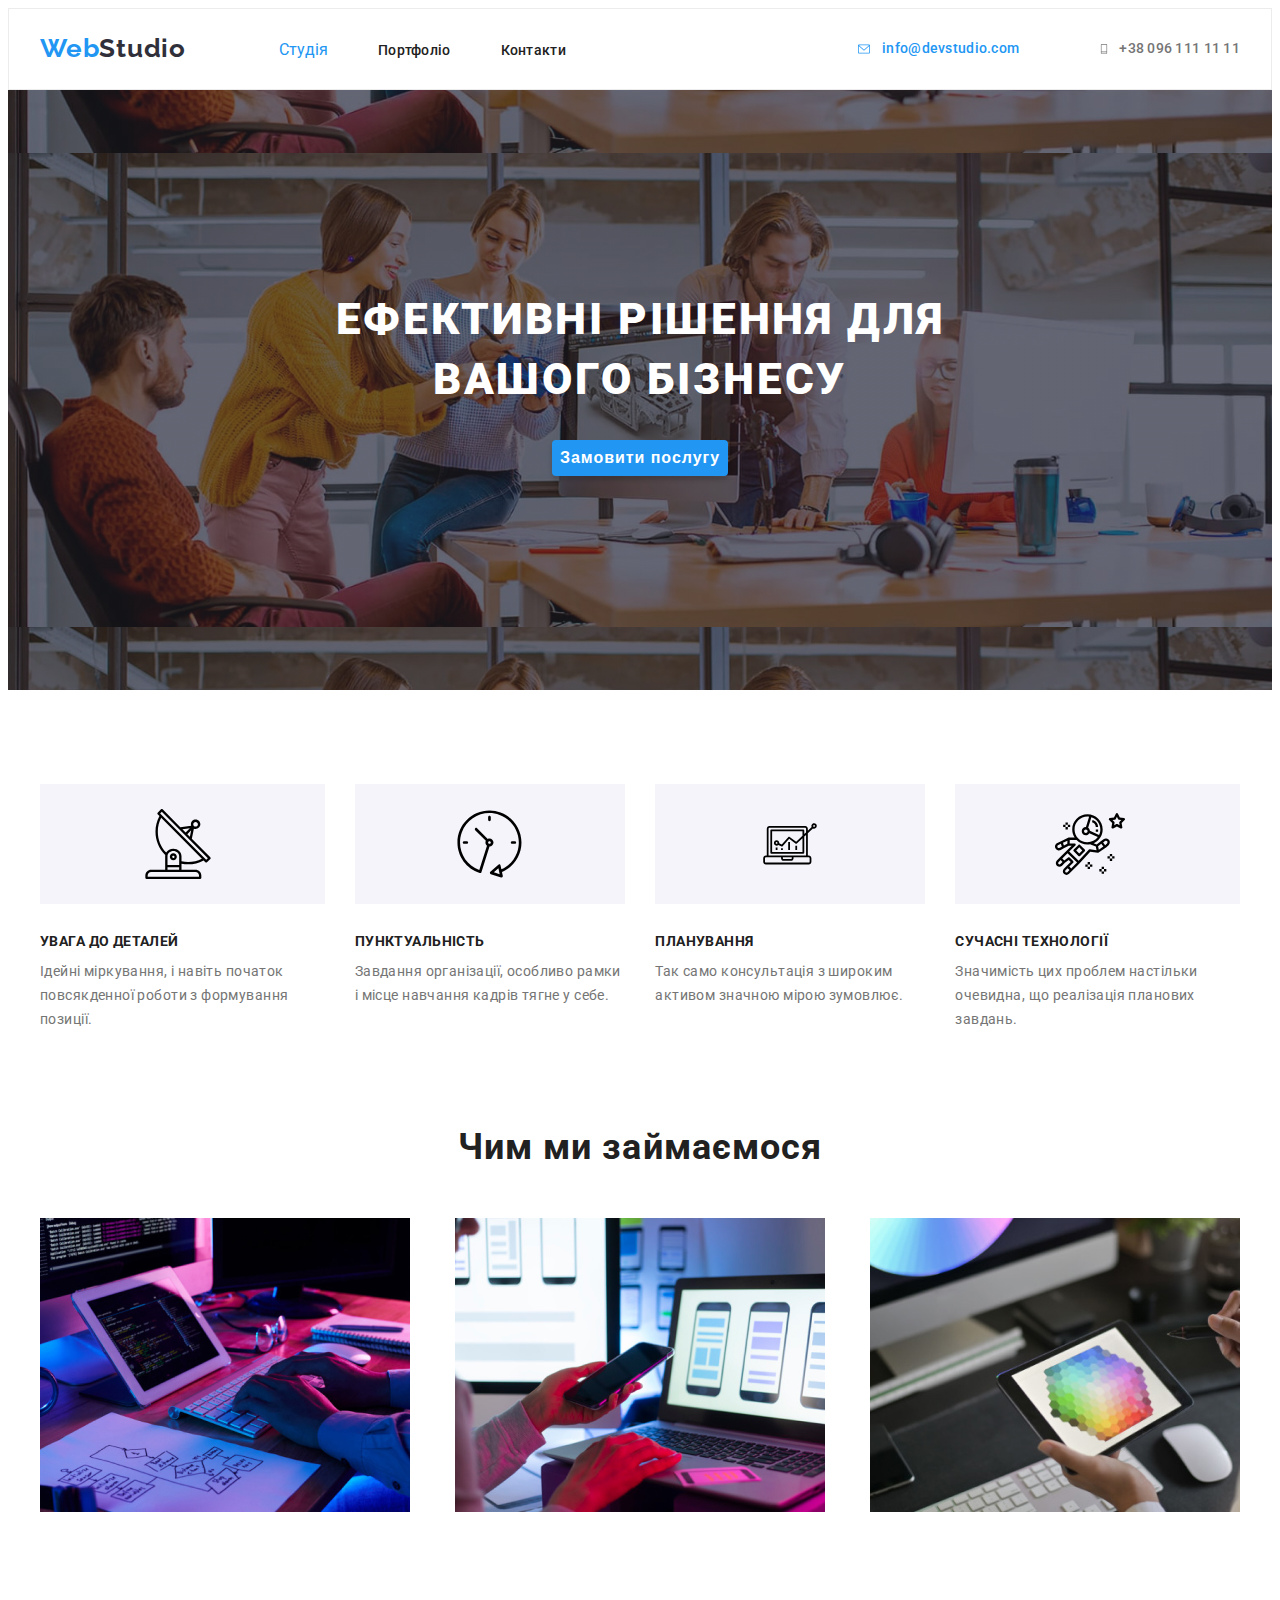
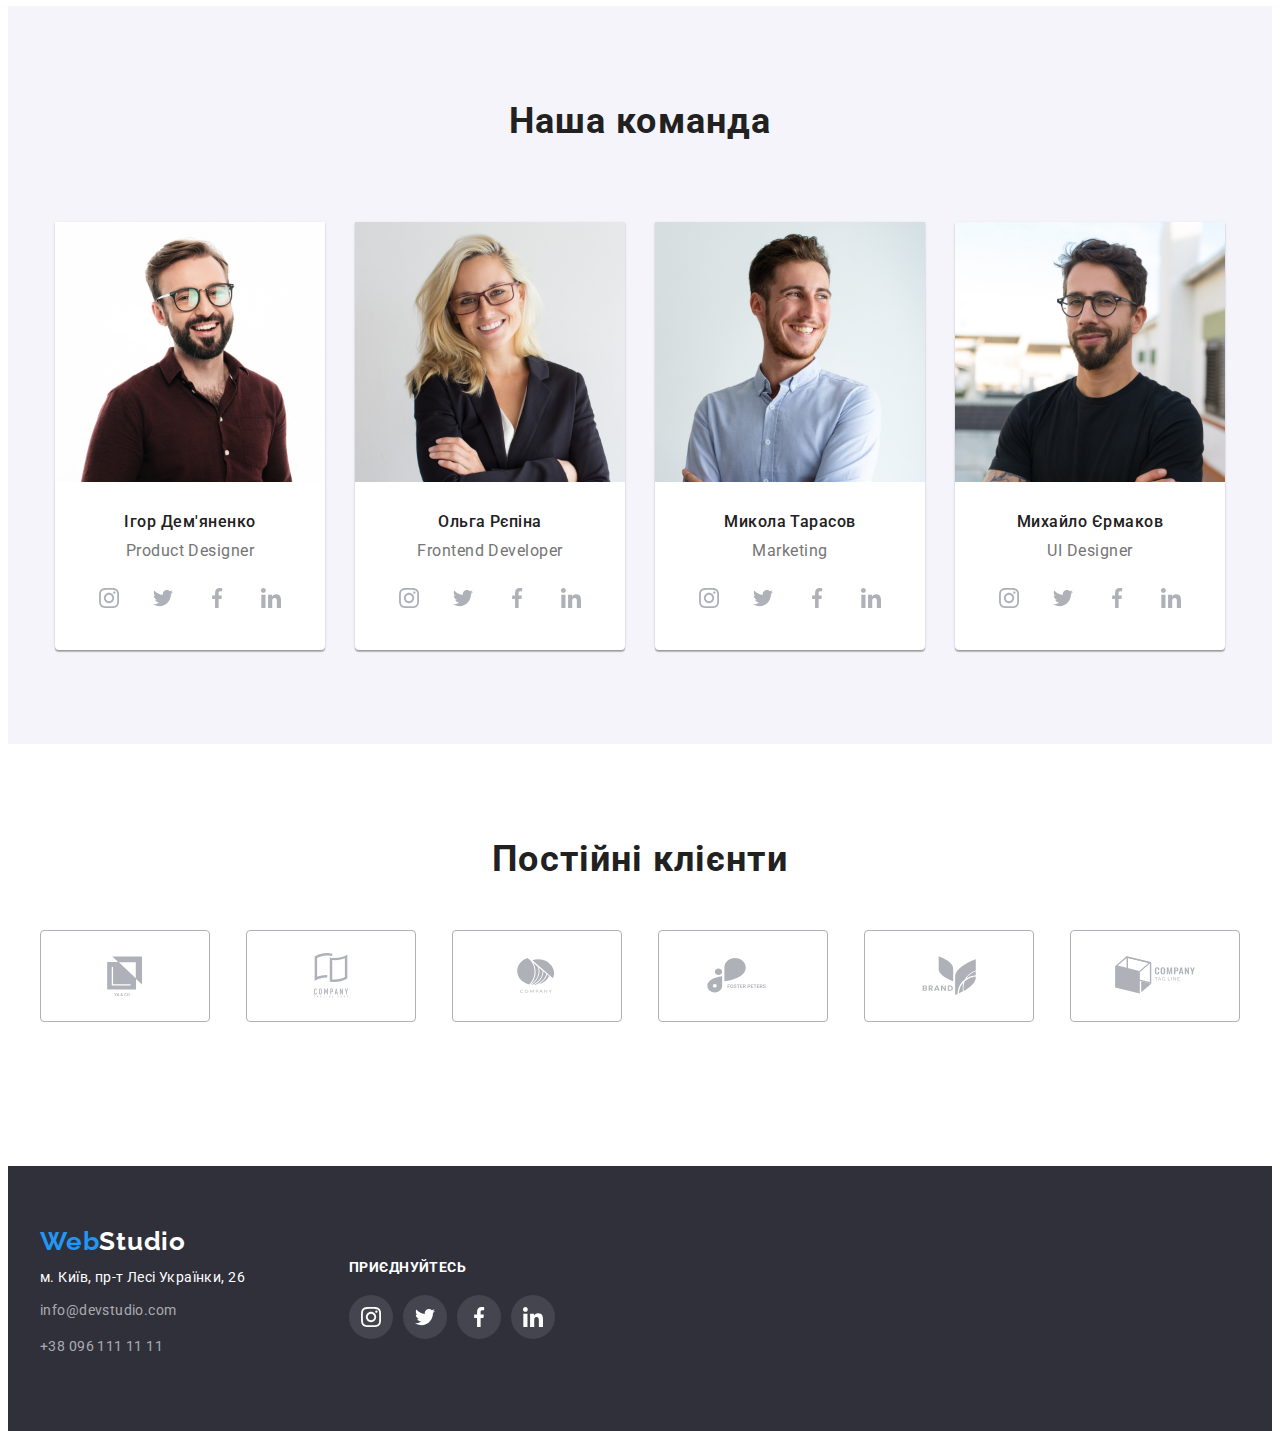
==== commit c46a9485: "Доопрацювали ДЗ 4" ====
--- a/index.html
+++ b/index.html
@@ -218,7 +218,7 @@
                     </li>
                     <li class="icon-networks">
                       <a class="icon-networks-name" href="#" >
-                      <svg  width="20" hidden="20" >
+                      <svg  width="20" height="20" >
                       <use href="./images/symbol-defs.svg#icon-facebook"></use></svg>
                       </a>
                     </li>
@@ -271,7 +271,7 @@
           <div class="container">
               <ul class="list">
                <li>
-                 <h3 class="name">Постійні клієнти</h2>
+                 <h3 class="name">Постійні клієнти</h3>
                 </li>
                <li class="clients">
                  <svg class="icon-list" width="44" height="44">
@@ -283,7 +283,7 @@
                  <svg class="icon-list" width="44" height="44">
                  <use href="./images/symbol-defs.svg#icon-Logo-company"></use>
                  </svg>
-                 <svg class="icon-list" width="44" hidden="44">
+                 <svg class="icon-list" width="44" height="44">
                  <use href="./images/symbol-defs.svg#icon-peners"></use>
                  </svg>
                  <svg class="icon-list" width="44" height="44">
@@ -300,12 +300,12 @@
        <footer>
           <section class="part">
              <div class="container footer">
-              <div class="container-info">
-                 <a href="./index.html" class="logo"><span class="accent">Web</span><span class="studio">Studio</span></a>
-                  <address class="info">
-                      м. Київ, пр-т Лесі Українки, 26
-                  </address>
-                 <address>
+                 <div class="container-info">
+                   <a href="./index.html" class="logo"><span class="accent">Web</span><span class="studio">Studio</span></a>
+                      <address class="info">
+                        м. Київ, пр-т Лесі Українки, 26
+                      </address>
+                  <address>
                    <ul class="info list">
                     <li>
                        <a href="mailto:info@devstudio.com" class="info-link">info@devstudio.com</a>
@@ -314,11 +314,11 @@
                        <a href="tel.:+380961111111" class="info-link">+38 096 111 11 11</a>
                      </li>
                    </ul>
-               </address>
+                 </address>
               </div>
-             <div>
+             <div class="bloc-footer">
               <h3 class="text-name">приєднуйтесь</h3>
-              <div>
+              <div >
                 <ul class="socials-list list">
                <li class="icon-footer">
                 <a class="icon-name" href="#">
@@ -351,6 +351,7 @@
               </ul>
               </div>
             </div>
+             </div>
         </section>
       </footer>
   </body>
--- a/css/styles.css
+++ b/css/styles.css
@@ -46,7 +46,7 @@
   margin-right: auto;
   padding-left: 15px;
   padding-right: 15px;
-  outline: 2px solid brown;
+  /* outline: 2px solid brown; */
 }
 
 section {
@@ -281,6 +281,7 @@
   display: block;
   margin-right: 30px;
 }
+
 .list-benefits {
   display: flex;
   list-style: none;
@@ -295,30 +296,30 @@
 
 .icon {
   display: block;
-  width: 270px;
   height: 120px;
   margin-bottom: 30px;
   background-color: #F5F4FA;
+  
 }
 
 .icon-antenna {
   height: 70px;
-  width: 65.32px;
-  margin: 25px 102.34px;
+  width: 70px;
+  margin: 25px 102.54px;
+  
 }
 
 .icon-clock-1 {
   
   height: 70px;
   width: 66.96px;
-  /* margin: 25px 101.54px; */
-
+  margin: 25px 101.54px;
 }
 
 .icon-diagram {
   height: 53.60px;
   width: 70px;
-  margin: 33px 100px;
+  margin: 33.11px 100px;
 }
 
 .icon-astronaut {
@@ -433,10 +434,11 @@
 
  .networks-name {
   display: flex;
+  justify-content: center;
   gap: 10px;
  }
 
- .networks-name {
+ .icon-networks {
   height: 44px;
   margin-bottom: 30px;
   display: flex;
@@ -444,7 +446,7 @@
   justify-content: center;
 }
 
-.icon-networks {
+.icon-networks-name {
   display: flex;
   align-items: center;
   justify-content: center;
@@ -454,7 +456,7 @@
   fill: #AFB1B8;
 }
 
-.icon-networks:hover {
+.icon-networks-name:hover {
   cursor: pointer;
   background-color: var(--accent-color);
   fill: var(--primary-white-color);
@@ -543,6 +545,9 @@
   justify-content: left;
 } 
 
+.bloc-footer {
+  margin-left: 70px;
+}
 .socials-list {
   display: flex;
   gap: 10px;
